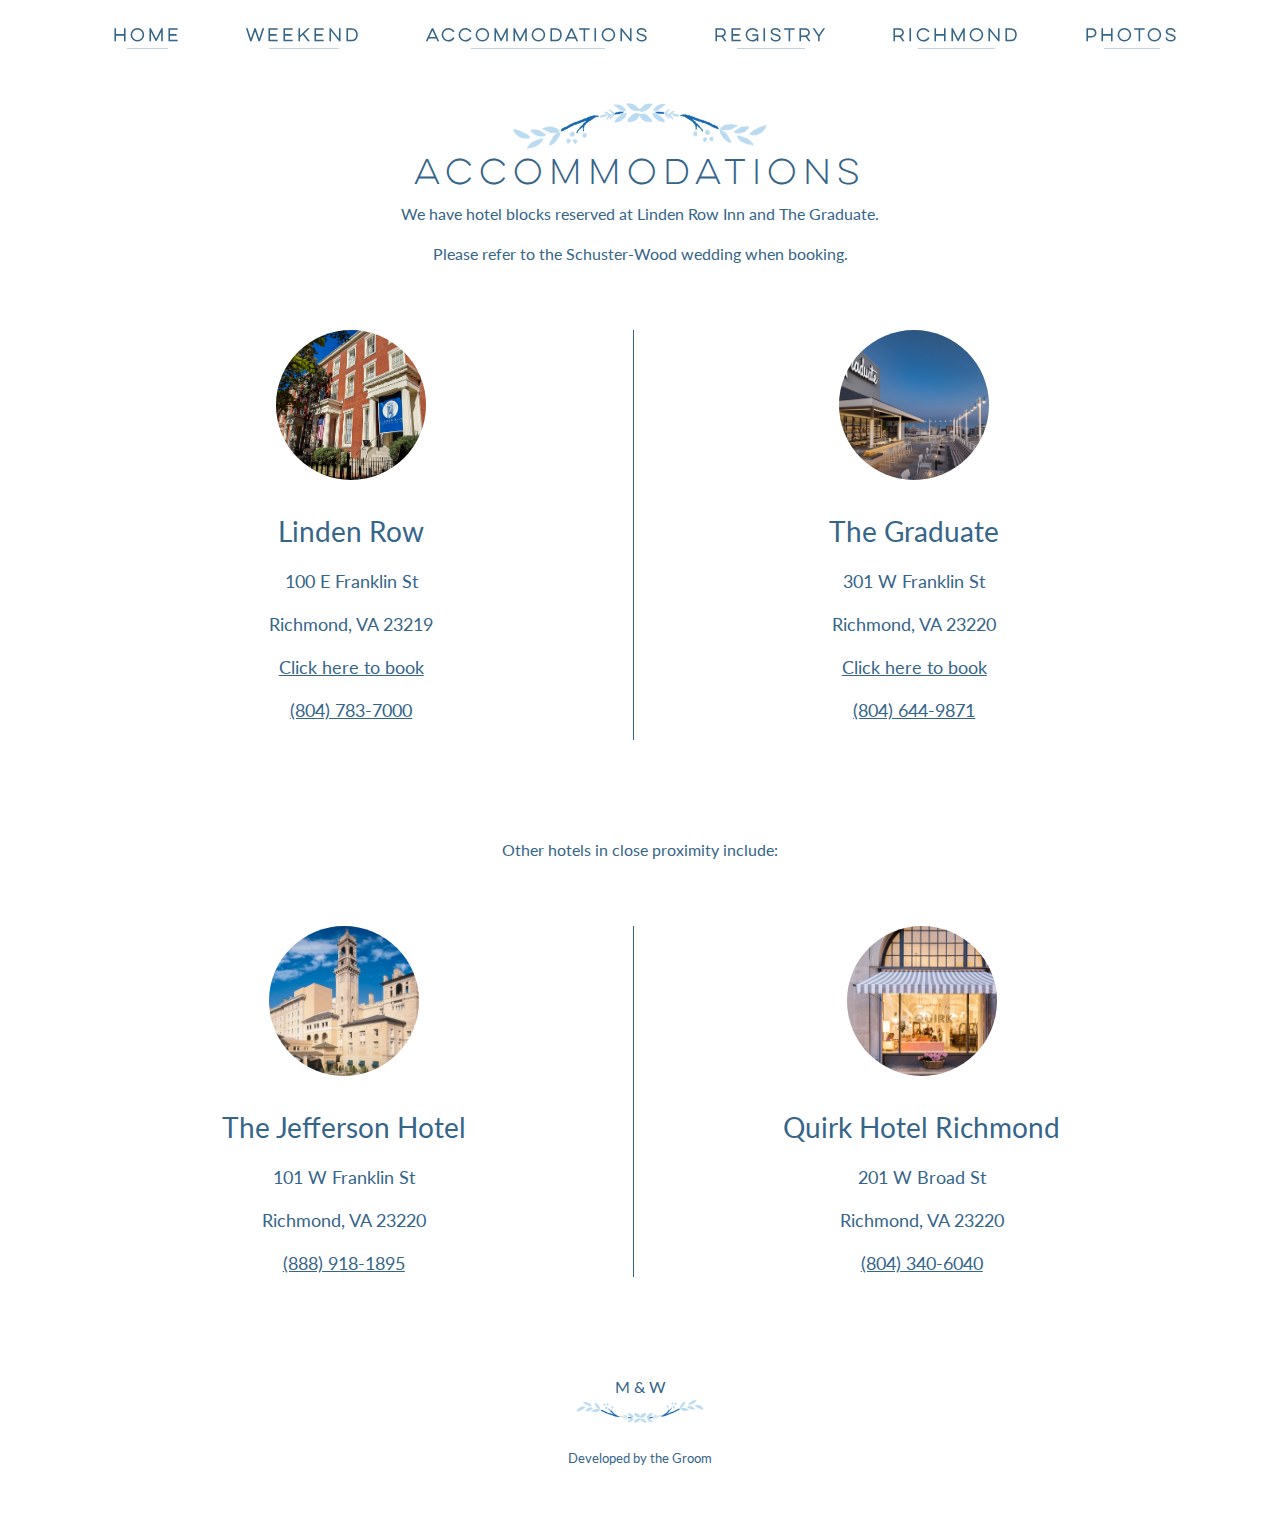
==== accommodations.html @ e3ecc746 "first commit" ====
<!DOCTYPE html>
<html lang="en">

<head>

  <meta charset="utf-8">
  <meta name="viewport" content="width=device-width, initial-scale=1.0, shrink-to-fit=no">
  <meta name="description" content="The wedding website of Maddie Schuster and Ward Wood.  Maddie and Ward Wood wedding.">
  <meta name="author" content="Seven Mile Consulting LLC">

  <title>Maddie Schuster and Ward Wood Wedding Website</title>

  <!-- Bootstrap core CSS -->
  <link href="vendor/bootstrap/css/bootstrap.min.css" rel="stylesheet">

  <!-- Custom fonts for this template -->
  <link href="https://fonts.googleapis.com/css?family=Catamaran:100,200,300,400,500,600,700,800,900" rel="stylesheet">
  <link href="https://fonts.googleapis.com/css?family=Lato:100,100i,300,300i,400,400i,700,700i,900,900i" rel="stylesheet">

  <!-- Custom styles for this template -->
  <link type="text/css" href="css/one-page-wonder.min.css" rel="stylesheet">

  <!-- Favicon for browser tab-->
  <link rel="icon" 
      type="image/png" 
      href="img/chessyFavicon.png">

</head>

<body>

  <!-- Navigation -->
  <nav class="navbar navbar-expand-lg navbar-dark navbar-custom fixed-top">
    <div class="container">
      <button class="navbar-toggler" type="button" data-toggle="collapse" data-target="#navbarResponsive" aria-controls="navbarResponsive" aria-expanded="false" aria-label="Toggle navigation">
        <!--<span class="navbar-toggler-icon"></span>-->
          <div class='mobileMenu'></div>
          <div class='mobileMenu'></div>
          <div class='mobileMenu'></div>
      </button>
      <div class="collapse navbar-collapse" id="navbarResponsive">
        <ul class="navbar-nav customNav">
          <li class="nav-item">
              <a class="nav-link" href="index.html">Home</a>
          </li>
          <li class="nav-item">
            <a class="nav-link" href="weekend.html">Weekend</a>
          </li>
          <li class="nav-item">
            <a class="nav-link" href="accommodations.html">Accommodations</a>
          </li>
          <li class="nav-item">
            <a class="nav-link" href="registry.html">Registry</a>
          </li>
          <li class="nav-item">
            <a class="nav-link" href="richmond.html">Richmond</a>
          </li>
          <li class="nav-item">
              <a class="nav-link" href="photos.html">Photos</a>
            </li>
        </ul>
      </div>
    </div>
  </nav>

  <section class="Accommodations sectionClass" id='accommodations'>
      <div class="container">
        <div class="align-items-center">
  
            <div class="p-5">
              <img class='stemsBottom' src='img/flowerStemsHrz.png'></img>
              <h2 class="weekendHeader">Accommodations</h2>
              <p class='text-center'>We have hotel blocks reserved at Linden Row Inn and The Graduate.</p>
              <p class='text-center'>Please refer to the Schuster-Wood wedding when booking.</p>
            </div>
            <div class="col">
            <div class="row schedRows">
                <div class="col-sm-6 weekendCols">
                    <div class="schedPhotoWrapper">
                        <a href="https://secure.webrez.com/hotel/692/?package_id=220001&amp;date_from=20210910&amp;date_to=20210912&amp;ccess_code=SWWB" class="block-link" target="_blank" rel="noopener noreferrer">
                          <div class="schedPhoto" style="background-image: url('img/linden.jpg')">
                          </div>
                        </a>
                  </div>
                  <p class='rowHeaders'>Linden Row</p>
                  <p class='rowText'>100 E Franklin St</p>
                  <p class='rowText'>Richmond, VA 23219</p>
                  <p><u><a class='rowText' target="_blank" href="https://secure.webrez.com/hotel/692/?package_id=220001&amp;date_from=20210910&amp;date_to=20210912&amp;ccess_code=SWWB">Click here to book</a></u></p>
                  <p><u><a class='rowText' href="tel:804-783-7000">(804) 783-7000</a></u></p>
                </div>
  
                <div class="rightCol col-sm-6 weekendCols">
                    <div class="schedPhotoWrapper">
                        <a href="https://be.synxis.com/?chain=21643&amp;hotel=76631&amp;group=091021SWW&amp;arrive=09/10/2021&amp;depart=09/12/2021&amp;configcode=sales" class="block-link" target="_blank" rel="noopener noreferrer">
                          <div class="schedPhoto" style="background-image: url('img/graduate.jpg')">
                          </div>
                        </a>
                  </div>
                  <p class='rowHeaders'>The Graduate</p>
                  <p class='rowText'>301 W Franklin St</p>
                  <p class='rowText'>Richmond, VA 23220</p>
                  <p><u><a class='rowText' target="_blank" href="https://be.synxis.com/?chain=21643&amp;hotel=76631&amp;group=091021SWW&amp;arrive=09/10/2021&amp;depart=09/12/2021&amp;configcode=sales">Click here to book</a></u></p>
                  <p><u><a class='rowText' href="tel:804-644-9871">(804) 644-9871</a></u></p>
                  </div>
                  <hr>
              </div>
            </div>

              <div class="p-5">
                  <p class='text-center'>Other hotels in close proximity include:</p>
              </div>

              <div class="row schedRows">
                  <div class="col-sm-6 weekendCols">
                      <div class="schedPhotoWrapper">
                          <a href="https://www.jeffersonhotel.com/" class="block-link" target="_blank" rel="noopener noreferrer">
                            <div class="schedPhoto" style="background-image: url('img/jefferson.jpg')">
                            </div>
                          </a>
                    </div>
                    <p class='rowHeaders'>The Jefferson Hotel</p>
                    <p class='rowText'>101 W Franklin St</p>
                    <p class='rowText'>Richmond, VA 23220</p>
                    <u><a class='rowText' href="tel:888-918-1895">(888) 918-1895</a></u>
                  </div>
    
                  <div class="rightCol col-sm-6 weekendCols">
                      <div class="schedPhotoWrapper">
                            <a href="https://www.destinationhotels.com/quirk-hotel" class="block-link" target="_blank" rel="noopener noreferrer">
                              <div class="schedPhoto" style="background-image: url('img/quirk.jpg')">
                              </div>
                            </a>
                      </div>
                      <p class='rowHeaders'>Quirk Hotel Richmond</p>
                      <p class='rowText'>201 W Broad St</p>
                      <p class='rowText'>Richmond, VA 23220</p>
                      <u><a class='rowText' href="tel:804-340-6040">(804) 340-6040</a></u>
                    </div>
                    <hr>
                </div>
        </div>
      </div>
  </section>

  <!-- Footer -->
  <footer class="py-5 bg-footer">
    <div class="container">
      <p class="text-center footerP">M &amp; W</p>
      <img class='stemsFooter' src='img/flowerStemsHrz.png'></img>
      <br>
      <p class="m-0 text-center small footerP">Developed by the Groom</p>
    </div>
    <!-- /.container -->
  </footer>

  <!-- Bootstrap core JavaScript -->
  <script src="vendor/jquery/jquery.min.js"></script>
  <script src="vendor/bootstrap/js/bootstrap.bundle.min.js"></script>
  <script src="index.js"></script>

</body>

</html>
---- css/one-page-wonder.min.css ----
@media only screen and (max-width: 575px) {.ourStory{ padding-top:40px !important;}      .rowHeaders{font-size:22px;font-weight:450;}      .weekendHeader     {font-size:1.5rem;font-weight:bold;}      .sectionClass     {padding-top:100px;}      .ourStoryParagraph     {padding-left:40px;padding-right:40px;}      .ourStoryHeader     {padding-left:40px;padding-right:40px;}      .text-center     {padding-left:10px;padding-right:10px;}      .p-5     {padding:0 !important;}      .weekendCols     {padding-left:20px;padding-top:25px;padding-bottom:25px;}      .photoCols     {padding-top:0px !important;padding-bottom:0px !important;}      .schedRows hr{width: 60%;border-bottom:1px solid rgb(190,211,228);}      .schedContainers   {margin-top:0px;}    .customNav{padding-left:11px !important;}    .photosPhotoWrapper   {padding-top:50px;width: 95vw;height: 100%;overflow: hidden;}    .photosPhoto   {background-size: cover;background-repeat: no-repeat;width: 90vw;height: 100vw;margin: 0 auto;}    .photoText{display:none;}    .photoTextMobile{padding-top:10px;font-size:20px;}    .schedRows   {margin-bottom:0px;}    }        @media only screen and (min-width: 576px) {.ourStory{ padding-top:0px !important;}      .rowHeaders   {font-size:25px;}      .sectionClass     {padding-top:50px;}    .schedRows   {margin-bottom:50px;}      .customNav{padding-left:11px !important;}      .col-sm-6     {max-width:100%;}    .photoText{display:none;}      .photoTextMobile{padding-top:10px;font-size:20px;}    .photosPhotoWrapper   {width: 500px;height: 575px;overflow: hidden;}    .photosPhoto   {background-size: cover;background-repeat: no-repeat;width: 500px;height: 500px;margin: 0 auto;}      .rightCol   {border-left:1px solid rgb(54,101,138);padding-top:0px;}    #carouselExampleIndicators   {width: 500px;margin:0 auto;}    }        @media only screen and (min-width: 768px) {.photosPhotoWrapper { width: 500px;height: 575px;overflow: hidden;}    .photosPhoto   {background-size: cover;background-repeat: no-repeat;width: 500px;height: 500px;margin: 0 auto;}    }         @media only screen and (min-width: 992px) {.rowHeaders { font-size:28px;}            .col-sm-6     {max-width:50%;}   .customNav  {margin:0 auto;padding-left:11px !important;}    .photosPhotoWrapper   {width: 500px;height: 500px;overflow: hidden;}    .photosPhoto   {background-size: cover;background-repeat: no-repeat;width: 500px;height: 500px;margin: 0 auto;}      #heroTop     {width:600px;}      #heroBottom     {width:500px;margin-top:-40px;}      header.masthead{padding-top:100px;padding-bottom: 5rem;}      header.masthead .masthead-content .masthead-heading{font-size: 4rem;}      header.masthead .masthead-content .masthead-subheading{font-size: 2rem;}      .nav-link     {padding-left:2rem !important;padding-right:2rem !important;}      .nav-link:after     {content: "";display: block;margin: 0 auto;width: 60%;margin-bottom: 20px;border-bottom:1px solid rgb(190,211,228);}      .photoText{display:block;}    .schedContainers   {margin-top:10%;}    .navbar-custom{padding-top: 1rem;padding-bottom: 1rem;background-color: rgba(255,255,255, 0.7);}        .navbar-custom .navbar-brand{text-transform: uppercase;font-size: 1rem;letter-spacing: 0.1rem;font-weight: 600;color:rgb(54,101,138);}        .navbar-custom .navbar-nav .nav-item .nav-link{text-transform: uppercase;font-size: 1rem;font-weight: 600;color:rgb(54,101,138);font-family:'LuloCleanOne';}    }         @media only screen and (min-width: 1200px) {}            @font-face {font-family: LuloCleanOne;src: url(../fonts/LuloCleanOne.otf) format("opentype");;}    html,body{overflow-x: hidden;font-family: 'Lato';}        h1,    h2,    h3,    h4,    h5,    h6{font-family: 'LuloCleanOne';}        .btn-xl{text-transform: uppercase;padding: 1.5rem 3rem;font-size: 0.9rem;font-weight: 700;letter-spacing: 0.1rem;}        .bg-footer > div > p{color:rgb(46,46,46);}        .rounded-pill{border-radius: 5rem;}        .navbar-custom{padding-top: 1rem;padding-bottom: 1rem;background-color: rgba(255,255,255, 0.7);}        .navbar-custom .navbar-brand{text-transform: uppercase;font-size: 1rem;letter-spacing: 0.1rem;font-weight: 600;color:rgb(54,101,138);}        .navbar-custom .navbar-nav .nav-item .nav-link{text-transform: uppercase;font-size: 1rem;font-weight: 600;color:rgb(54,101,138);font-family:'LuloCleanOne';}        header.masthead{position: relative;overflow: hidden;padding-top:72px;padding-bottom: 3rem;background-color:white;}        #heroTop   {width:60vw;}        #heroBottom   {width:50vw;margin-top:-5px;}        header.masthead .masthead-content{z-index: 1;position: relative;}        header.masthead .masthead-content .masthead-heading{font-size: 3rem;color:rgba(54,101,138, 0.7);}        header.masthead .masthead-content .masthead-subheading{font-size: 1.5rem;color:rgba(190, 211, 228, 0.7);}    .bg-primary{background-color: #ee0979 !important;}        .btn-primary{background-color: #ee0979;border-color: #ee0979;}        .btn-primary:active, .btn-primary:focus, .btn-primary:hover{background-color: #bd0760 !important;border-color: #bd0760 !important;}        .btn-primary:focus{box-shadow: 0 0 0 0.2rem rgba(238, 9, 121, 0.5);}        .btn-secondary{background-color: #ff6a00;border-color: #ff6a00;}        .btn-secondary:active, .btn-secondary:focus, .btn-secondary:hover{background-color: #cc5500 !important;border-color: #cc5500 !important;}        .btn-secondary:focus{box-shadow: 0 0 0 0.2rem rgba(255, 106, 0, 0.5);}        .ourStory   {background-color:rgb(54,101,138);color:white;}        .weekend   {background-color:white;color:rgb(54,101,138);}        .Accommodations   {color:rgb(54,101,138);}        .registry   {color:rgb(54,101,138);}        .photos   {color:rgb(54,101,138);}    .map   {color:rgb(54,101,138);}        .iframeClass   {pointer-events:none;}        .iframeClass   {width:100%;}        .weekendHeader   {text-align:center;}      .heroText   {color:rgb(54,101,138);font-family:'LuloCleanOne';position:relative;}        .sectionHeaders   {color:white;font-family:'LuloCleanOne';}    .mobileMenu   {width: 35px;height: 5px;background-color: rgb(54,101,138);margin: 6px 0;}    .navbar-toggler   {outline-color:transparent !important;}    .collapsed   {outline-color:transparent !important;}    #carouselExampleIndicators   {margin:0 auto;}    .stemsBottom   {display:block;margin:0 auto;width:20vw;padding-bottom:5px;}    .rowText   {font-size:18px;color:rgb(54,101,138);}    .weekendCols   {text-align: center;margin:0 auto;}    .richmondCols   {text-align: center;padding-right:50px;padding-left:50px;}    .richmondContainers:after   {content: "";display: block;margin: 0 auto;width: 60%;margin-bottom: 20px;border-bottom:1px solid rgb(190,211,228);}    .stemsFooter   {transform:rotate(180deg);width:10vw;display:block;margin:0 auto;}    .footerP   {color:rgb(54,101,138) !important;margin-bottom:0 !important;}    .buttonCal   {width:50%;background: 0 0;border: 1px solid rgb(54,101,138);color:rgb(54,101,138);margin:5px;}    .buttonReg   {width:50%;background: 0 0;border: 1px solid rgb(54,101,138);background-color:rgb(54,101,138);color:white;margin:5px;}    .buttonReg:hover   {color:white;text-decoration:none;}    .row   {margin-right:0px;}    .schedPhotoWrapper   {width: 150px;height: 150px;border-radius: 50%;overflow: hidden;margin: 0 auto 30px auto;}        .schedPhoto   {background-size: cover;background-position: center;background-repeat: no-repeat;width: 150px;height: 150px;margin: auto;}    .regPhotoWrapper   {width: 200px;height: 200px;overflow: hidden;margin: 0 auto 30px auto;}    .regPhoto   {background-size: cover;background-position: center;background-repeat: no-repeat;width: 200px;height: 200px;margin: auto;}    .photosCenter   {background-position: center;}    .photosBottom   {background-position: center bottom;}    .photosTop   {background-position: center top;}        .photoText   {padding-top:40%;}    .amp{font-family:Baskerville,"Goudy Old Style","Palatino","Book Antiqua",serif;font-size:90%;font-style:italic;}   .container{padding-left:0px;padding-right:0px;}   .col-lg-6{padding-left:0px;padding-right:0px;}   .richmondText  {font-size:14px;font-style:italic;}
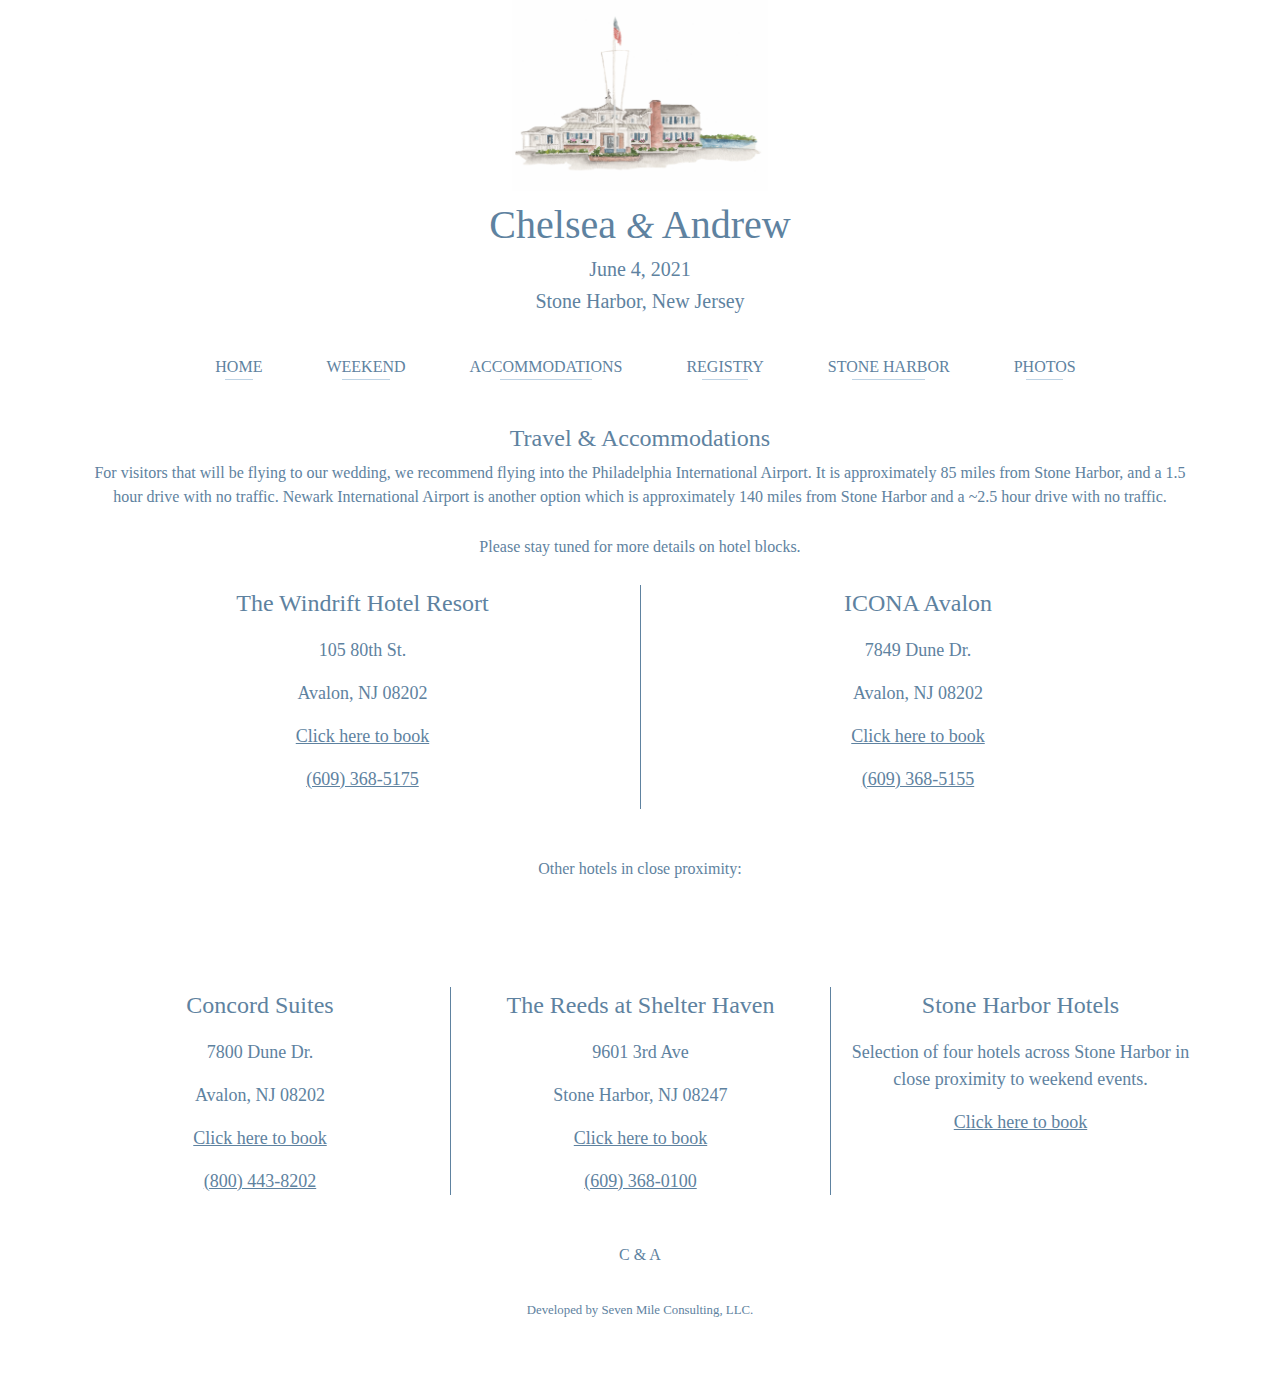
==== commit d4bf34c3: "8-29 changes" ====
--- a/accommodations.html
+++ b/accommodations.html
@@ -5,10 +5,10 @@
 
   <meta charset="utf-8">
   <meta name="viewport" content="width=device-width, initial-scale=1.0, shrink-to-fit=no">
-  <meta name="description" content="The wedding website of Maddie Schuster and Ward Wood.  Maddie and Ward Wood wedding.">
+  <meta name="description" content="The wedding website of Chelsea Schuster and Andrew Hickman.  Chelsea and Andrew Hickman wedding.">
   <meta name="author" content="Seven Mile Consulting LLC">
 
-  <title>Maddie Schuster and Ward Wood Wedding Website</title>
+  <title>Chelsea Schuster and Andrew Hickman Wedding Website</title>
 
   <!-- Bootstrap core CSS -->
   <link href="vendor/bootstrap/css/bootstrap.min.css" rel="stylesheet">
@@ -23,120 +23,116 @@
   <!-- Favicon for browser tab-->
   <link rel="icon" 
       type="image/png" 
-      href="img/chessyFavicon.png">
+      href="img/bearFavIcon.png">
 
 </head>
 
 <body>
 
-  <!-- Navigation -->
-  <nav class="navbar navbar-expand-lg navbar-dark navbar-custom fixed-top">
-    <div class="container">
-      <button class="navbar-toggler" type="button" data-toggle="collapse" data-target="#navbarResponsive" aria-controls="navbarResponsive" aria-expanded="false" aria-label="Toggle navigation">
+  <header class="text-center text-white">
+
+    <div class="text-center">
+      <img class="clubhouseimg" src="img/shyc.png"/>
+       </div>
+       
+    <div class="masthead-content" id="Chelseaward">
+    <h class="container">
+    <h1 class="heroText">Chelsea <span class="amp">&amp;</span> Andrew</h1>
+    
+    <h5 class="heroText">June 4, 2021</h5>
+    
+    <h5 class="heroText">Stone Harbor, New Jersey</h5>
+    </header>
+    
+    <nav class="navbar navbar-expand-lg navbar-dark navbar-custom custom-fixed-top">
+      <div class="container">
+        <button class="navbar-toggler" type="button" data-toggle="collapse" data-target="#navbarResponsive" aria-controls="navbarResponsive" aria-expanded="false" aria-label="Toggle navigation">
         <!--<span class="navbar-toggler-icon"></span>-->
-          <div class='mobileMenu'></div>
-          <div class='mobileMenu'></div>
-          <div class='mobileMenu'></div>
-      </button>
-      <div class="collapse navbar-collapse" id="navbarResponsive">
+          <div class="mobileMenu"></div>
+          <div class="mobileMenu"></div>
+          <div class="mobileMenu"></div>
+        </button>
+        <div class="collapse navbar-collapse" id="navbarResponsive">
         <ul class="navbar-nav customNav">
           <li class="nav-item">
-              <a class="nav-link" href="index.html">Home</a>
+            <a class="nav-link" href="index.html">Home</a>
           </li>
           <li class="nav-item">
-            <a class="nav-link" href="weekend.html">Weekend</a>
+          <a class="nav-link" href="weekend.html">Weekend</a>
           </li>
           <li class="nav-item">
-            <a class="nav-link" href="accommodations.html">Accommodations</a>
+          <a class="nav-link" href="accommodations.html">Accommodations</a>
           </li>
           <li class="nav-item">
-            <a class="nav-link" href="registry.html">Registry</a>
+          <a class="nav-link" href="registry.html">Registry</a>
           </li>
           <li class="nav-item">
-            <a class="nav-link" href="richmond.html">Richmond</a>
+            <a class="nav-link" href="whattodo.html">Stone&nbsp;Harbor</a>
           </li>
           <li class="nav-item">
-              <a class="nav-link" href="photos.html">Photos</a>
-            </li>
+            <a class="nav-link" href="photos.html">Photos</a>
+          </li>
         </ul>
+        </div>
       </div>
-    </div>
-  </nav>
+      </nav>
 
   <section class="Accommodations sectionClass" id='accommodations'>
       <div class="container">
         <div class="align-items-center">
-  
-            <div class="p-5">
-              <img class='stemsBottom' src='img/flowerStemsHrz.png'></img>
-              <h2 class="weekendHeader">Accommodations</h2>
-              <p class='text-center'>We have hotel blocks reserved at Linden Row Inn and The Graduate.</p>
-              <p class='text-center'>Please refer to the Schuster-Wood wedding when booking.</p>
+            <div>
+              <h4 class="weekendHeader">Travel &amp; Accommodations</h4>
+              <p class='text-center'>For visitors that will be flying to our wedding, we recommend flying into the Philadelphia International Airport. It is approximately 85 miles from Stone Harbor, and a 1.5 hour drive with no traffic. Newark International Airport is another option which is approximately 140 miles from Stone Harbor and a ~2.5 hour drive with no traffic.</p>
+              <p class='text-center'>Please stay tuned for more details on hotel blocks.</p>
             </div>
             <div class="col">
             <div class="row schedRows">
                 <div class="col-sm-6 weekendCols">
-                    <div class="schedPhotoWrapper">
-                        <a href="https://secure.webrez.com/hotel/692/?package_id=220001&amp;date_from=20210910&amp;date_to=20210912&amp;ccess_code=SWWB" class="block-link" target="_blank" rel="noopener noreferrer">
-                          <div class="schedPhoto" style="background-image: url('img/linden.jpg')">
-                          </div>
-                        </a>
-                  </div>
-                  <p class='rowHeaders'>Linden Row</p>
-                  <p class='rowText'>100 E Franklin St</p>
-                  <p class='rowText'>Richmond, VA 23219</p>
-                  <p><u><a class='rowText' target="_blank" href="https://secure.webrez.com/hotel/692/?package_id=220001&amp;date_from=20210910&amp;date_to=20210912&amp;ccess_code=SWWB">Click here to book</a></u></p>
-                  <p><u><a class='rowText' href="tel:804-783-7000">(804) 783-7000</a></u></p>
+                  <p class='rowHeaders'>The Windrift Hotel Resort</p>
+                  <p class='rowText'>105 80th St.</p>
+                  <p class='rowText'>Avalon, NJ 08202</p>
+                  <p><u><a class='rowText' target="_blank" href="https://www.windrifthotel.com/">Click here to book</a></u></p>
+                  <p><u><a class='rowText' href="tel:609-368-5175">(609) 368-5175</a></u></p>
                 </div>
   
                 <div class="rightCol col-sm-6 weekendCols">
-                    <div class="schedPhotoWrapper">
-                        <a href="https://be.synxis.com/?chain=21643&amp;hotel=76631&amp;group=091021SWW&amp;arrive=09/10/2021&amp;depart=09/12/2021&amp;configcode=sales" class="block-link" target="_blank" rel="noopener noreferrer">
-                          <div class="schedPhoto" style="background-image: url('img/graduate.jpg')">
-                          </div>
-                        </a>
-                  </div>
-                  <p class='rowHeaders'>The Graduate</p>
-                  <p class='rowText'>301 W Franklin St</p>
-                  <p class='rowText'>Richmond, VA 23220</p>
-                  <p><u><a class='rowText' target="_blank" href="https://be.synxis.com/?chain=21643&amp;hotel=76631&amp;group=091021SWW&amp;arrive=09/10/2021&amp;depart=09/12/2021&amp;configcode=sales">Click here to book</a></u></p>
-                  <p><u><a class='rowText' href="tel:804-644-9871">(804) 644-9871</a></u></p>
+                  <p class='rowHeaders'>ICONA Avalon</p>
+                  <p class='rowText'>7849 Dune Dr.</p>
+                  <p class='rowText'>Avalon, NJ 08202</p>
+                  <p><u><a class='rowText' target="_blank" href="https://www.icona.com/avalon/?__trackcampaign=1cf65dhp&amp;gclid=Cj0KCQjw3f6HBhDHARIsAD_i3D9mJMyqt8w2mMwE5nilqCYhJIzhWzuRvvbgzf5vf1xuhXbJJWKxfqEaAoXrEALw_wcB&amp;gclsrc=aw.ds">Click here to book</a></u></p>
+                  <p><u><a class='rowText' href="tel:609-368-5155">(609) 368-5155</a></u></p>
                   </div>
                   <hr>
               </div>
             </div>
 
-              <div class="p-5">
-                  <p class='text-center'>Other hotels in close proximity include:</p>
-              </div>
+
+            <div class="p-5">
+              <p class='text-center'>Other hotels in close proximity:</p>
+            </div>
 
               <div class="row schedRows">
-                  <div class="col-sm-6 weekendCols">
-                      <div class="schedPhotoWrapper">
-                          <a href="https://www.jeffersonhotel.com/" class="block-link" target="_blank" rel="noopener noreferrer">
-                            <div class="schedPhoto" style="background-image: url('img/jefferson.jpg')">
-                            </div>
-                          </a>
-                    </div>
-                    <p class='rowHeaders'>The Jefferson Hotel</p>
-                    <p class='rowText'>101 W Franklin St</p>
-                    <p class='rowText'>Richmond, VA 23220</p>
-                    <u><a class='rowText' href="tel:888-918-1895">(888) 918-1895</a></u>
+                  <div class="col-sm-4 weekendCols">
+                    <p class='rowHeaders'>Concord Suites</p>
+                    <p class='rowText'>7800 Dune Dr.</p>
+                    <p class='rowText'>Avalon, NJ 08202</p>
+                    <p><u><a class='rowText' target="_blank" href="https://concordsuites.com/">Click here to book</a></u></p>
+                    <u><a class='rowText' href="tel:800-443-8202">(800) 443-8202</a></u>
                   </div>
     
-                  <div class="rightCol col-sm-6 weekendCols">
-                      <div class="schedPhotoWrapper">
-                            <a href="https://www.destinationhotels.com/quirk-hotel" class="block-link" target="_blank" rel="noopener noreferrer">
-                              <div class="schedPhoto" style="background-image: url('img/quirk.jpg')">
-                              </div>
-                            </a>
-                      </div>
-                      <p class='rowHeaders'>Quirk Hotel Richmond</p>
-                      <p class='rowText'>201 W Broad St</p>
-                      <p class='rowText'>Richmond, VA 23220</p>
-                      <u><a class='rowText' href="tel:804-340-6040">(804) 340-6040</a></u>
+                  <div class="rightCol col-sm-4 weekendCols">
+                      <p class='rowHeaders'>The Reeds at Shelter Haven</p>
+                      <p class='rowText'>9601 3rd Ave</p>
+                      <p class='rowText'>Stone Harbor, NJ 08247</p>
+                      <p><u><a class='rowText' target="_blank" href="https://www.reedsatshelterhaven.com/">Click here to book</a></u></p>
+                      <u><a class='rowText' href="tel:609-368-0100">(609) 368-0100</a></u>
                     </div>
-                    <hr>
+
+                    <div class="rightCol col-sm-4 weekendCols">
+                      <p class='rowHeaders'>Stone Harbor Hotels</p>
+                      <p class='rowText'>Selection of four hotels across Stone Harbor in close proximity to weekend events.</p>
+                      <p><u><a class='rowText' target="_blank" href="https://stoneharbormotels.com/dunes.htm">Click here to book</a></u></p>
+                    </div>
                 </div>
         </div>
       </div>
@@ -145,10 +141,9 @@
   <!-- Footer -->
   <footer class="py-5 bg-footer">
     <div class="container">
-      <p class="text-center footerP">M &amp; W</p>
-      <img class='stemsFooter' src='img/flowerStemsHrz.png'></img>
+      <p class="text-center footerP">C &amp; A</p>
       <br>
-      <p class="m-0 text-center small footerP">Developed by the Groom</p>
+      <p class="m-0 text-center small footerP">Developed by Seven Mile Consulting, LLC.</p>
     </div>
     <!-- /.container -->
   </footer>
--- a/css/one-page-wonder.min.css
+++ b/css/one-page-wonder.min.css
@@ -1 +1 @@
-         @media only screen and (max-width: 575px) {.ourStory{ padding-top:40px !important;}      .rowHeaders{font-size:22px;font-weight:450;}      .weekendHeader     {font-size:1.5rem;font-weight:bold;}      .sectionClass     {padding-top:100px;}      .ourStoryParagraph     {padding-left:40px;padding-right:40px;}      .ourStoryHeader     {padding-left:40px;padding-right:40px;}      .text-center     {padding-left:10px;padding-right:10px;}      .p-5     {padding:0 !important;}      .weekendCols     {padding-left:20px;padding-top:25px;padding-bottom:25px;}      .photoCols     {padding-top:0px !important;padding-bottom:0px !important;}      .schedRows hr{width: 60%;border-bottom:1px solid rgb(190,211,228);}      .schedContainers   {margin-top:0px;}    .customNav{padding-left:11px !important;}    .photosPhotoWrapper   {padding-top:50px;width: 95vw;height: 100%;overflow: hidden;}    .photosPhoto   {background-size: cover;background-repeat: no-repeat;width: 90vw;height: 100vw;margin: 0 auto;}    .photoText{display:none;}    .photoTextMobile{padding-top:10px;font-size:20px;}    .schedRows   {margin-bottom:0px;}    }        @media only screen and (min-width: 576px) {.ourStory{ padding-top:0px !important;}      .rowHeaders   {font-size:25px;}      .sectionClass     {padding-top:50px;}    .schedRows   {margin-bottom:50px;}      .customNav{padding-left:11px !important;}      .col-sm-6     {max-width:100%;}    .photoText{display:none;}      .photoTextMobile{padding-top:10px;font-size:20px;}    .photosPhotoWrapper   {width: 500px;height: 575px;overflow: hidden;}    .photosPhoto   {background-size: cover;background-repeat: no-repeat;width: 500px;height: 500px;margin: 0 auto;}      .rightCol   {border-left:1px solid rgb(54,101,138);padding-top:0px;}    #carouselExampleIndicators   {width: 500px;margin:0 auto;}    }        @media only screen and (min-width: 768px) {.photosPhotoWrapper { width: 500px;height: 575px;overflow: hidden;}    .photosPhoto   {background-size: cover;background-repeat: no-repeat;width: 500px;height: 500px;margin: 0 auto;}    }         @media only screen and (min-width: 992px) {.rowHeaders { font-size:28px;}            .col-sm-6     {max-width:50%;}   .customNav  {margin:0 auto;padding-left:11px !important;}    .photosPhotoWrapper   {width: 500px;height: 500px;overflow: hidden;}    .photosPhoto   {background-size: cover;background-repeat: no-repeat;width: 500px;height: 500px;margin: 0 auto;}      #heroTop     {width:600px;}      #heroBottom     {width:500px;margin-top:-40px;}      header.masthead{padding-top:100px;padding-bottom: 5rem;}      header.masthead .masthead-content .masthead-heading{font-size: 4rem;}      header.masthead .masthead-content .masthead-subheading{font-size: 2rem;}      .nav-link     {padding-left:2rem !important;padding-right:2rem !important;}      .nav-link:after     {content: "";display: block;margin: 0 auto;width: 60%;margin-bottom: 20px;border-bottom:1px solid rgb(190,211,228);}      .photoText{display:block;}    .schedContainers   {margin-top:10%;}    .navbar-custom{padding-top: 1rem;padding-bottom: 1rem;background-color: rgba(255,255,255, 0.7);}        .navbar-custom .navbar-brand{text-transform: uppercase;font-size: 1rem;letter-spacing: 0.1rem;font-weight: 600;color:rgb(54,101,138);}        .navbar-custom .navbar-nav .nav-item .nav-link{text-transform: uppercase;font-size: 1rem;font-weight: 600;color:rgb(54,101,138);font-family:'LuloCleanOne';}    }         @media only screen and (min-width: 1200px) {}            @font-face {font-family: LuloCleanOne;src: url(../fonts/LuloCleanOne.otf) format("opentype");;}    html,body{overflow-x: hidden;font-family: 'Lato';}        h1,    h2,    h3,    h4,    h5,    h6{font-family: 'LuloCleanOne';}        .btn-xl{text-transform: uppercase;padding: 1.5rem 3rem;font-size: 0.9rem;font-weight: 700;letter-spacing: 0.1rem;}        .bg-footer > div > p{color:rgb(46,46,46);}        .rounded-pill{border-radius: 5rem;}        .navbar-custom{padding-top: 1rem;padding-bottom: 1rem;background-color: rgba(255,255,255, 0.7);}        .navbar-custom .navbar-brand{text-transform: uppercase;font-size: 1rem;letter-spacing: 0.1rem;font-weight: 600;color:rgb(54,101,138);}        .navbar-custom .navbar-nav .nav-item .nav-link{text-transform: uppercase;font-size: 1rem;font-weight: 600;color:rgb(54,101,138);font-family:'LuloCleanOne';}        header.masthead{position: relative;overflow: hidden;padding-top:72px;padding-bottom: 3rem;background-color:white;}        #heroTop   {width:60vw;}        #heroBottom   {width:50vw;margin-top:-5px;}        header.masthead .masthead-content{z-index: 1;position: relative;}        header.masthead .masthead-content .masthead-heading{font-size: 3rem;color:rgba(54,101,138, 0.7);}        header.masthead .masthead-content .masthead-subheading{font-size: 1.5rem;color:rgba(190, 211, 228, 0.7);}    .bg-primary{background-color: #ee0979 !important;}        .btn-primary{background-color: #ee0979;border-color: #ee0979;}        .btn-primary:active, .btn-primary:focus, .btn-primary:hover{background-color: #bd0760 !important;border-color: #bd0760 !important;}        .btn-primary:focus{box-shadow: 0 0 0 0.2rem rgba(238, 9, 121, 0.5);}        .btn-secondary{background-color: #ff6a00;border-color: #ff6a00;}        .btn-secondary:active, .btn-secondary:focus, .btn-secondary:hover{background-color: #cc5500 !important;border-color: #cc5500 !important;}        .btn-secondary:focus{box-shadow: 0 0 0 0.2rem rgba(255, 106, 0, 0.5);}        .ourStory   {background-color:rgb(54,101,138);color:white;}        .weekend   {background-color:white;color:rgb(54,101,138);}        .Accommodations   {color:rgb(54,101,138);}        .registry   {color:rgb(54,101,138);}        .photos   {color:rgb(54,101,138);}    .map   {color:rgb(54,101,138);}        .iframeClass   {pointer-events:none;}        .iframeClass   {width:100%;}        .weekendHeader   {text-align:center;}      .heroText   {color:rgb(54,101,138);font-family:'LuloCleanOne';position:relative;}        .sectionHeaders   {color:white;font-family:'LuloCleanOne';}    .mobileMenu   {width: 35px;height: 5px;background-color: rgb(54,101,138);margin: 6px 0;}    .navbar-toggler   {outline-color:transparent !important;}    .collapsed   {outline-color:transparent !important;}    #carouselExampleIndicators   {margin:0 auto;}    .stemsBottom   {display:block;margin:0 auto;width:20vw;padding-bottom:5px;}    .rowText   {font-size:18px;color:rgb(54,101,138);}    .weekendCols   {text-align: center;margin:0 auto;}    .richmondCols   {text-align: center;padding-right:50px;padding-left:50px;}    .richmondContainers:after   {content: "";display: block;margin: 0 auto;width: 60%;margin-bottom: 20px;border-bottom:1px solid rgb(190,211,228);}    .stemsFooter   {transform:rotate(180deg);width:10vw;display:block;margin:0 auto;}    .footerP   {color:rgb(54,101,138) !important;margin-bottom:0 !important;}    .buttonCal   {width:50%;background: 0 0;border: 1px solid rgb(54,101,138);color:rgb(54,101,138);margin:5px;}    .buttonReg   {width:50%;background: 0 0;border: 1px solid rgb(54,101,138);background-color:rgb(54,101,138);color:white;margin:5px;}    .buttonReg:hover   {color:white;text-decoration:none;}    .row   {margin-right:0px;}    .schedPhotoWrapper   {width: 150px;height: 150px;border-radius: 50%;overflow: hidden;margin: 0 auto 30px auto;}        .schedPhoto   {background-size: cover;background-position: center;background-repeat: no-repeat;width: 150px;height: 150px;margin: auto;}    .regPhotoWrapper   {width: 200px;height: 200px;overflow: hidden;margin: 0 auto 30px auto;}    .regPhoto   {background-size: cover;background-position: center;background-repeat: no-repeat;width: 200px;height: 200px;margin: auto;}    .photosCenter   {background-position: center;}    .photosBottom   {background-position: center bottom;}    .photosTop   {background-position: center top;}        .photoText   {padding-top:40%;}    .amp{font-family:Baskerville,"Goudy Old Style","Palatino","Book Antiqua",serif;font-size:90%;font-style:italic;}   .container{padding-left:0px;padding-right:0px;}   .col-lg-6{padding-left:0px;padding-right:0px;}   .richmondText  {font-size:14px;font-style:italic;}+         @media only screen and (max-width: 575px) {.clubhouseimg { width:50vw;margin-top:70px;}      .ourStory{padding-top:40px !important;}      .rowHeaders{font-size:18px;font-weight:450;}      .weekendHeader     {font-size:1.5rem;font-weight:bold;}      .ourStoryParagraph     {padding-left:40px;padding-right:40px;}      .ourStoryHeader     {padding-left:40px;padding-right:40px;}      .text-center     {padding-left:10px;padding-right:10px;padding-bottom:10px;}      .p-5     {padding:0 !important;margin-bottom:2rem !important;}      .weekendCols     {padding-left:20px;padding-top:25px;padding-bottom:25px;}      .photoCols     {padding-top:0px !important;padding-bottom:0px !important;}      .schedContainers   {margin-top:0px;}    .customNav{padding-left:11px !important;}    .photosPhotoWrapper   {padding-top:50px;width: 95vw;height: 100%;overflow: hidden;}    .photosPhoto   {background-size: cover;background-repeat: no-repeat;width: 90vw;height: 100vw;margin: 0 auto;}    .photoText{display:none;}    .photoTextMobile{padding-top:10px;font-size:20px;}    .schedRows   {margin-bottom:0px;}    }        @media only screen and (min-width: 576px) {.clubhouseimg { width:40vw;margin-top:70px;}      .ourStory{padding-top:0px !important;}      .rowHeaders   {font-size:21px;}      .customNav{padding-left:11px !important;}      .col-sm-6     {max-width:100%;}    .photoText{display:none;}      .photoTextMobile{padding-top:10px;font-size:20px;}    .photosPhotoWrapper   {width: 500px;height: 575px;overflow: hidden;}    .photosPhoto   {background-size: cover;background-repeat: no-repeat;width: 500px;height: 500px;margin: 0 auto;}      .rightCol   {border-left:1px solid #5E82A0;padding-top:0px;}    #carouselExampleIndicators   {width: 500px;margin:0 auto;}    .text-center     {padding-left:10px;padding-right:10px;padding-bottom:10px;}      .p-5     {padding-left:0 !important;padding-right:0 !important;margin-bottom:2rem !important;}    }        @media only screen and (min-width: 768px) {.clubhouseimg { width:25vw;}    .photosPhotoWrapper   {width: 500px;height: 575px;overflow: hidden;}    .photosPhoto   {background-size: cover;background-repeat: no-repeat;width: 500px;height: 500px;margin: 0 auto;}    }     @media only screen and (max-width: 991px) {.custom-fixed-top { position: fixed;top: 0;right: 0;left: 0;z-index: 1030;}  }        @media only screen and (min-width: 992px) {.clubhouseimg { width:20vw;margin-top:0px;}    .rowHeaders   {font-size:24px;}            .col-sm-6     {max-width:50%;}   .customNav  {margin:0 auto;padding-left:11px !important;}    .photosPhotoWrapper   {width: 500px;height: 500px;overflow: hidden;}    .photosPhoto   {background-size: cover;background-repeat: no-repeat;width: 500px;height: 500px;margin: 0 auto;}      #heroTop     {width:600px;}      #heroBottom     {width:500px;margin-top:-40px;}      header.masthead{padding-top:100px;padding-bottom: 5rem;}      header.masthead .masthead-content .masthead-heading{font-size: 4rem;}      header.masthead .masthead-content .masthead-subheading{font-size: 2rem;}      .nav-link     {padding-left:2rem !important;padding-right:2rem !important;}      .nav-link:after     {content: "";display: block;margin: 0 auto;width: 60%;margin-bottom: 20px;border-bottom:1px solid rgb(190,211,228);}      .photoText{display:block;}    .schedContainers   {margin-top:10%;}    .navbar-custom{padding-top: 1rem;padding-bottom: 1rem;background-color: rgba(255,255,255, 0.7);}        .navbar-custom .navbar-brand{text-transform: uppercase;font-size: 1rem;letter-spacing: 0.1rem;font-weight: 500;color:#5E82A0;}        .navbar-custom .navbar-nav .nav-item .nav-link{text-transform: uppercase;font-size: 1rem;font-weight: 500;color:#5E82A0;font-family:Baskerville,"Goudy Old Style","Palatino","Book Antiqua",serif;}    }         @media only screen and (min-width: 1200px) {}    .boatPicHome   {width:100%;}        @font-face {font-family:Baskerville,"Goudy Old Style","Palatino","Book Antiqua",serif;src: url(../fonts/LuloCleanOne.otf) format("opentype");;}    html,body{overflow-x: hidden;font-family:Baskerville,"Goudy Old Style","Palatino","Book Antiqua",serif;}        h1,    h2,    h3,    h4,    h5,    h6{font-family:Baskerville,"Goudy Old Style","Palatino","Book Antiqua",serif;}        .btn-xl{text-transform: uppercase;padding: 1.5rem 3rem;font-size: 0.9rem;font-weight: 700;letter-spacing: 0.1rem;}        .bg-footer > div > p{color:rgb(46,46,46);}        .rounded-pill{border-radius: 5rem;}        .navbar-custom{padding-top: 1rem;padding-bottom: 1rem;background-color: rgba(255,255,255, 0.7);}        .navbar-custom .navbar-brand{text-transform: uppercase;font-size: 1rem;letter-spacing: 0.1rem;font-weight: 500;color:#5E82A0;}        .navbar-custom .navbar-nav .nav-item .nav-link{text-transform: uppercase;font-size: 1rem;font-weight: 500;color:#5E82A0;font-family:Baskerville,"Goudy Old Style","Palatino","Book Antiqua",serif;}        header.masthead{position: relative;overflow: hidden;padding-top:72px;padding-bottom: 3rem;background-color:white;}        #heroTop   {width:60vw;}        #heroBottom   {width:50vw;margin-top:-5px;}        header.masthead .masthead-content{z-index: 1;position: relative;}        header.masthead .masthead-content .masthead-heading{font-size: 3rem;color:rgba(54,101,138, 0.7);}        header.masthead .masthead-content .masthead-subheading{font-size: 1.5rem;color:rgba(190, 211, 228, 0.7);}    .bg-primary{background-color: #ee0979 !important;}        .btn-primary{background-color: #ee0979;border-color: #ee0979;}        .btn-primary:active, .btn-primary:focus, .btn-primary:hover{background-color: #bd0760 !important;border-color: #bd0760 !important;}        .btn-primary:focus{box-shadow: 0 0 0 0.2rem rgba(238, 9, 121, 0.5);}        .btn-secondary{background-color: #ff6a00;border-color: #ff6a00;}        .btn-secondary:active, .btn-secondary:focus, .btn-secondary:hover{background-color: #cc5500 !important;border-color: #cc5500 !important;}        .btn-secondary:focus{box-shadow: 0 0 0 0.2rem rgba(255, 106, 0, 0.5);}        .ourStory   {background-color:#5E82A0;color:white;}        .weekend   {background-color:white;color:#5E82A0;}        .Accommodations   {color:#5E82A0;}        .registry   {color:#5E82A0;}        .photos   {color:#5E82A0;}    .map   {color:#5E82A0;}        .iframeClass   {pointer-events:none;}        .iframeClass   {width:100%;}        .weekendHeader   {text-align:center;}      .heroText   {color:#5E82A0;font-family:Baskerville,"Goudy Old Style","Palatino","Book Antiqua",serif;position:relative;}        .sectionHeaders   {color:white;font-family:Baskerville,"Goudy Old Style","Palatino","Book Antiqua",serif;}    .mobileMenu   {width: 35px;height: 5px;background-color: #5E82A0;margin: 6px 0;}    .navbar-toggler   {outline-color:transparent !important;}    .collapsed   {outline-color:transparent !important;}    #carouselExampleIndicators   {margin:0 auto;}    .stemsBottom   {display:block;margin:0 auto;width:20vw;padding-bottom:5px;}    .rowText   {font-size:18px;color:#5E82A0;}    .weekendCols   {text-align: center;margin:0 auto;}    .whattodoCols   {text-align: center;padding-right:50px;padding-left:50px;}    .whattodoContainers:after   {content: "";display: block;margin: 0 auto;width: 60%;margin-bottom: 20px;border-bottom:1px solid rgb(190,211,228);}    .footerP   {color:#5E82A0 !important;margin-bottom:0 !important;}    .buttonCal   {width:50%;background: 0 0;border: 1px solid #5E82A0;color:#5E82A0;margin:5px;}    .buttonReg   {width:50%;background: 0 0;border: 1px solid #5E82A0;background-color:#5E82A0;color:white;margin:5px;}    .buttonReg:hover   {color:white;text-decoration:none;}    .row   {margin-right:0px;margin-left:0px !important;}    .schedPhotoWrapper   {width: 150px;height: 150px;border-radius: 50%;overflow: hidden;margin: 0 auto 30px auto;}        .schedPhoto   {background-size: cover;background-position: center;background-repeat: no-repeat;width: 150px;height: 150px;margin: auto;}    .regPhotoWrapper   {width: 200px;height: 200px;overflow: hidden;margin: 0 auto 30px auto;}    .regPhoto   {background-size: cover;background-position: center;background-repeat: no-repeat;width: 200px;height: 200px;margin: auto;}    .photosCenter   {background-position: center;}    .photosBottom   {background-position: center bottom;}    .photosTop   {background-position: center top;}        .photoText   {padding-top:40%;}    .amp{font-family:Baskerville,"Goudy Old Style","Palatino","Book Antiqua",serif;font-size:90%;font-style:italic;}   .container{padding-left:0px;padding-right:0px;}   .col-lg-6{padding-left:0px;padding-right:0px;}   .whattodoText  {font-size:14px;font-style:italic;}   .linkText  {cursor:pointer;}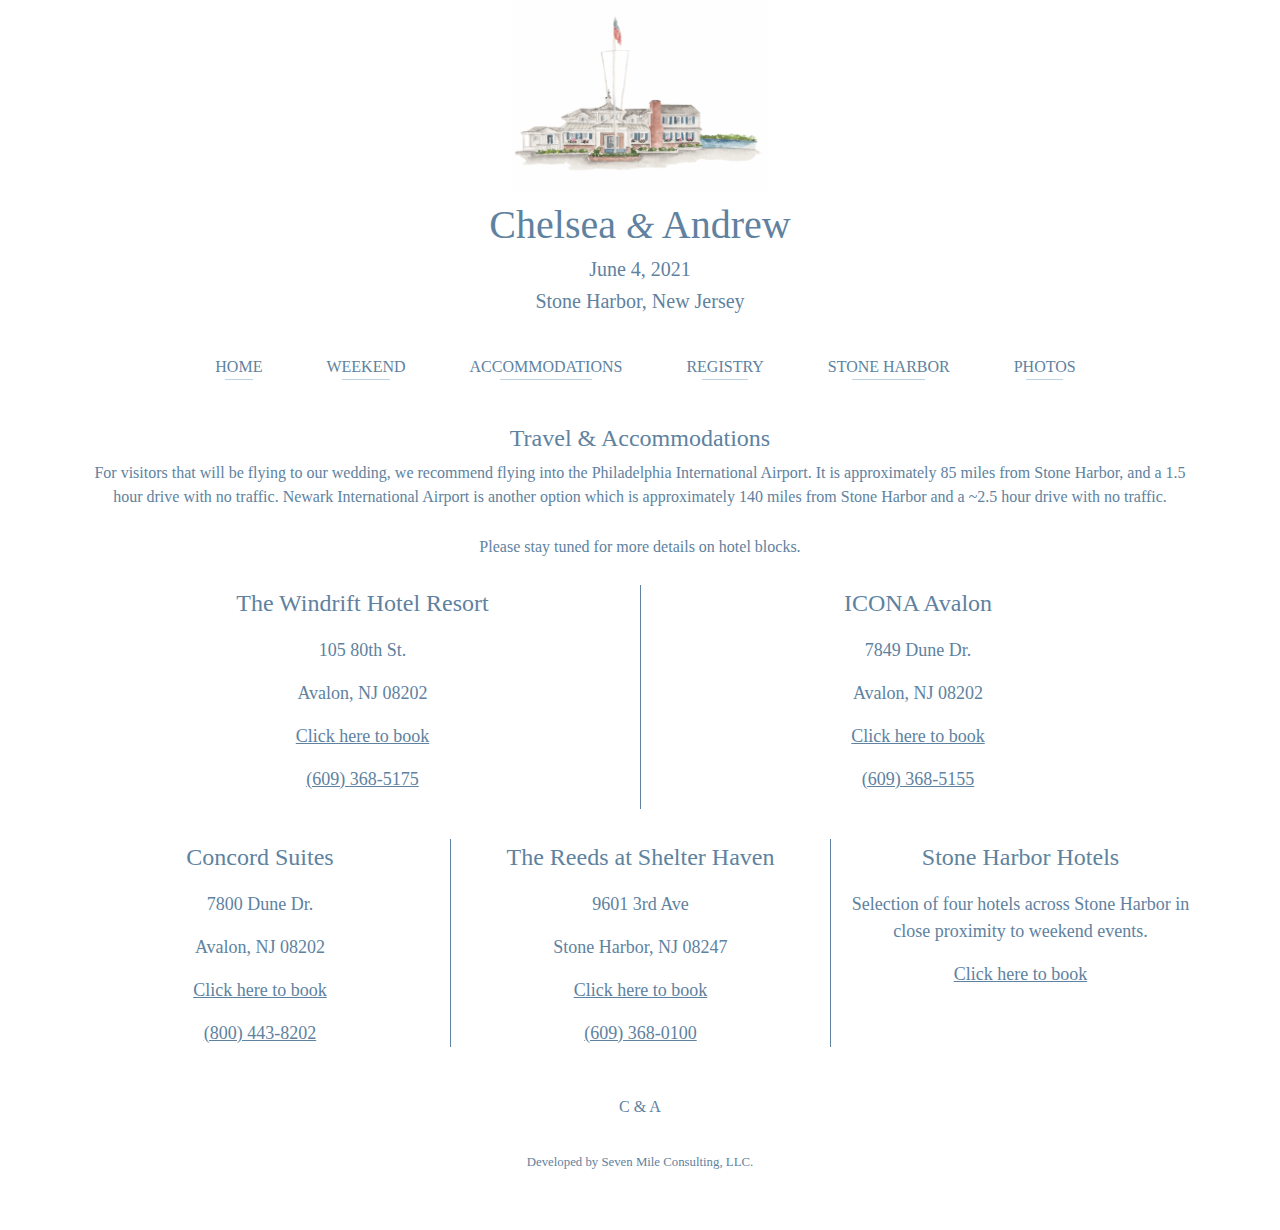
==== commit 2b4dd08c: "9-5 updates" ====
--- a/accommodations.html
+++ b/accommodations.html
@@ -105,12 +105,8 @@
                   <hr>
               </div>
             </div>
-
-
-            <div class="p-5">
-              <p class='text-center'>Other hotels in close proximity:</p>
+            <div class="divSeparator">
             </div>
-
               <div class="row schedRows">
                   <div class="col-sm-4 weekendCols">
                     <p class='rowHeaders'>Concord Suites</p>
@@ -131,7 +127,7 @@
                     <div class="rightCol col-sm-4 weekendCols">
                       <p class='rowHeaders'>Stone Harbor Hotels</p>
                       <p class='rowText'>Selection of four hotels across Stone Harbor in close proximity to weekend events.</p>
-                      <p><u><a class='rowText' target="_blank" href="https://stoneharbormotels.com/dunes.htm">Click here to book</a></u></p>
+                      <p><u><a class='rowText' target="_blank" href="https://stoneharbormotels.com/">Click here to book</a></u></p>
                     </div>
                 </div>
         </div>
--- a/css/one-page-wonder.min.css
+++ b/css/one-page-wonder.min.css
@@ -1 +1 @@
-         @media only screen and (max-width: 575px) {.clubhouseimg { width:50vw;margin-top:70px;}      .ourStory{padding-top:40px !important;}      .rowHeaders{font-size:18px;font-weight:450;}      .weekendHeader     {font-size:1.5rem;font-weight:bold;}      .ourStoryParagraph     {padding-left:40px;padding-right:40px;}      .ourStoryHeader     {padding-left:40px;padding-right:40px;}      .text-center     {padding-left:10px;padding-right:10px;padding-bottom:10px;}      .p-5     {padding:0 !important;margin-bottom:2rem !important;}      .weekendCols     {padding-left:20px;padding-top:25px;padding-bottom:25px;}      .photoCols     {padding-top:0px !important;padding-bottom:0px !important;}      .schedContainers   {margin-top:0px;}    .customNav{padding-left:11px !important;}    .photosPhotoWrapper   {padding-top:50px;width: 95vw;height: 100%;overflow: hidden;}    .photosPhoto   {background-size: cover;background-repeat: no-repeat;width: 90vw;height: 100vw;margin: 0 auto;}    .photoText{display:none;}    .photoTextMobile{padding-top:10px;font-size:20px;}    .schedRows   {margin-bottom:0px;}    }        @media only screen and (min-width: 576px) {.clubhouseimg { width:40vw;margin-top:70px;}      .ourStory{padding-top:0px !important;}      .rowHeaders   {font-size:21px;}      .customNav{padding-left:11px !important;}      .col-sm-6     {max-width:100%;}    .photoText{display:none;}      .photoTextMobile{padding-top:10px;font-size:20px;}    .photosPhotoWrapper   {width: 500px;height: 575px;overflow: hidden;}    .photosPhoto   {background-size: cover;background-repeat: no-repeat;width: 500px;height: 500px;margin: 0 auto;}      .rightCol   {border-left:1px solid #5E82A0;padding-top:0px;}    #carouselExampleIndicators   {width: 500px;margin:0 auto;}    .text-center     {padding-left:10px;padding-right:10px;padding-bottom:10px;}      .p-5     {padding-left:0 !important;padding-right:0 !important;margin-bottom:2rem !important;}    }        @media only screen and (min-width: 768px) {.clubhouseimg { width:25vw;}    .photosPhotoWrapper   {width: 500px;height: 575px;overflow: hidden;}    .photosPhoto   {background-size: cover;background-repeat: no-repeat;width: 500px;height: 500px;margin: 0 auto;}    }     @media only screen and (max-width: 991px) {.custom-fixed-top { position: fixed;top: 0;right: 0;left: 0;z-index: 1030;}  }        @media only screen and (min-width: 992px) {.clubhouseimg { width:20vw;margin-top:0px;}    .rowHeaders   {font-size:24px;}            .col-sm-6     {max-width:50%;}   .customNav  {margin:0 auto;padding-left:11px !important;}    .photosPhotoWrapper   {width: 500px;height: 500px;overflow: hidden;}    .photosPhoto   {background-size: cover;background-repeat: no-repeat;width: 500px;height: 500px;margin: 0 auto;}      #heroTop     {width:600px;}      #heroBottom     {width:500px;margin-top:-40px;}      header.masthead{padding-top:100px;padding-bottom: 5rem;}      header.masthead .masthead-content .masthead-heading{font-size: 4rem;}      header.masthead .masthead-content .masthead-subheading{font-size: 2rem;}      .nav-link     {padding-left:2rem !important;padding-right:2rem !important;}      .nav-link:after     {content: "";display: block;margin: 0 auto;width: 60%;margin-bottom: 20px;border-bottom:1px solid rgb(190,211,228);}      .photoText{display:block;}    .schedContainers   {margin-top:10%;}    .navbar-custom{padding-top: 1rem;padding-bottom: 1rem;background-color: rgba(255,255,255, 0.7);}        .navbar-custom .navbar-brand{text-transform: uppercase;font-size: 1rem;letter-spacing: 0.1rem;font-weight: 500;color:#5E82A0;}        .navbar-custom .navbar-nav .nav-item .nav-link{text-transform: uppercase;font-size: 1rem;font-weight: 500;color:#5E82A0;font-family:Baskerville,"Goudy Old Style","Palatino","Book Antiqua",serif;}    }         @media only screen and (min-width: 1200px) {}    .boatPicHome   {width:100%;}        @font-face {font-family:Baskerville,"Goudy Old Style","Palatino","Book Antiqua",serif;src: url(../fonts/LuloCleanOne.otf) format("opentype");;}    html,body{overflow-x: hidden;font-family:Baskerville,"Goudy Old Style","Palatino","Book Antiqua",serif;}        h1,    h2,    h3,    h4,    h5,    h6{font-family:Baskerville,"Goudy Old Style","Palatino","Book Antiqua",serif;}        .btn-xl{text-transform: uppercase;padding: 1.5rem 3rem;font-size: 0.9rem;font-weight: 700;letter-spacing: 0.1rem;}        .bg-footer > div > p{color:rgb(46,46,46);}        .rounded-pill{border-radius: 5rem;}        .navbar-custom{padding-top: 1rem;padding-bottom: 1rem;background-color: rgba(255,255,255, 0.7);}        .navbar-custom .navbar-brand{text-transform: uppercase;font-size: 1rem;letter-spacing: 0.1rem;font-weight: 500;color:#5E82A0;}        .navbar-custom .navbar-nav .nav-item .nav-link{text-transform: uppercase;font-size: 1rem;font-weight: 500;color:#5E82A0;font-family:Baskerville,"Goudy Old Style","Palatino","Book Antiqua",serif;}        header.masthead{position: relative;overflow: hidden;padding-top:72px;padding-bottom: 3rem;background-color:white;}        #heroTop   {width:60vw;}        #heroBottom   {width:50vw;margin-top:-5px;}        header.masthead .masthead-content{z-index: 1;position: relative;}        header.masthead .masthead-content .masthead-heading{font-size: 3rem;color:rgba(54,101,138, 0.7);}        header.masthead .masthead-content .masthead-subheading{font-size: 1.5rem;color:rgba(190, 211, 228, 0.7);}    .bg-primary{background-color: #ee0979 !important;}        .btn-primary{background-color: #ee0979;border-color: #ee0979;}        .btn-primary:active, .btn-primary:focus, .btn-primary:hover{background-color: #bd0760 !important;border-color: #bd0760 !important;}        .btn-primary:focus{box-shadow: 0 0 0 0.2rem rgba(238, 9, 121, 0.5);}        .btn-secondary{background-color: #ff6a00;border-color: #ff6a00;}        .btn-secondary:active, .btn-secondary:focus, .btn-secondary:hover{background-color: #cc5500 !important;border-color: #cc5500 !important;}        .btn-secondary:focus{box-shadow: 0 0 0 0.2rem rgba(255, 106, 0, 0.5);}        .ourStory   {background-color:#5E82A0;color:white;}        .weekend   {background-color:white;color:#5E82A0;}        .Accommodations   {color:#5E82A0;}        .registry   {color:#5E82A0;}        .photos   {color:#5E82A0;}    .map   {color:#5E82A0;}        .iframeClass   {pointer-events:none;}        .iframeClass   {width:100%;}        .weekendHeader   {text-align:center;}      .heroText   {color:#5E82A0;font-family:Baskerville,"Goudy Old Style","Palatino","Book Antiqua",serif;position:relative;}        .sectionHeaders   {color:white;font-family:Baskerville,"Goudy Old Style","Palatino","Book Antiqua",serif;}    .mobileMenu   {width: 35px;height: 5px;background-color: #5E82A0;margin: 6px 0;}    .navbar-toggler   {outline-color:transparent !important;}    .collapsed   {outline-color:transparent !important;}    #carouselExampleIndicators   {margin:0 auto;}    .stemsBottom   {display:block;margin:0 auto;width:20vw;padding-bottom:5px;}    .rowText   {font-size:18px;color:#5E82A0;}    .weekendCols   {text-align: center;margin:0 auto;}    .whattodoCols   {text-align: center;padding-right:50px;padding-left:50px;}    .whattodoContainers:after   {content: "";display: block;margin: 0 auto;width: 60%;margin-bottom: 20px;border-bottom:1px solid rgb(190,211,228);}    .footerP   {color:#5E82A0 !important;margin-bottom:0 !important;}    .buttonCal   {width:50%;background: 0 0;border: 1px solid #5E82A0;color:#5E82A0;margin:5px;}    .buttonReg   {width:50%;background: 0 0;border: 1px solid #5E82A0;background-color:#5E82A0;color:white;margin:5px;}    .buttonReg:hover   {color:white;text-decoration:none;}    .row   {margin-right:0px;margin-left:0px !important;}    .schedPhotoWrapper   {width: 150px;height: 150px;border-radius: 50%;overflow: hidden;margin: 0 auto 30px auto;}        .schedPhoto   {background-size: cover;background-position: center;background-repeat: no-repeat;width: 150px;height: 150px;margin: auto;}    .regPhotoWrapper   {width: 200px;height: 200px;overflow: hidden;margin: 0 auto 30px auto;}    .regPhoto   {background-size: cover;background-position: center;background-repeat: no-repeat;width: 200px;height: 200px;margin: auto;}    .photosCenter   {background-position: center;}    .photosBottom   {background-position: center bottom;}    .photosTop   {background-position: center top;}        .photoText   {padding-top:40%;}    .amp{font-family:Baskerville,"Goudy Old Style","Palatino","Book Antiqua",serif;font-size:90%;font-style:italic;}   .container{padding-left:0px;padding-right:0px;}   .col-lg-6{padding-left:0px;padding-right:0px;}   .whattodoText  {font-size:14px;font-style:italic;}   .linkText  {cursor:pointer;}+         @media only screen and (max-width: 575px) {.clubhouseimg { width:50vw;margin-top:70px;}      .ourStory{padding-top:40px !important;}      .rowHeaders{font-size:18px;font-weight:450;}      .weekendHeader     {font-size:1.5rem;font-weight:300;}      .ourStoryParagraph     {padding-left:40px;padding-right:40px;}      .ourStoryHeader     {padding-left:40px;padding-right:40px;}      .text-center     {padding-left:10px;padding-right:10px;padding-bottom:10px;}      .p-5     {padding:0 !important;margin-bottom:2rem !important;}      .weekendCols     {padding-left:20px;padding-top:25px;padding-bottom:25px;}      .photoCols     {padding-top:0px !important;padding-bottom:0px !important;}      .schedContainers   {margin-top:0px;}    .customNav{padding-left:11px !important;}    .photosPhotoWrapper   {padding-top:50px;width: 95vw;height: 100%;overflow: hidden;}    .photosPhoto   {background-size: cover;background-repeat: no-repeat;width: 90vw;height: 100vw;margin: 0 auto;}    .photoText{display:none;}    .photoTextMobile{padding-top:10px;font-size:20px;}    .schedRows   {margin-bottom:0px;}    .divSeparator{margin:0px;}    }        @media only screen and (min-width: 576px) {.clubhouseimg { width:40vw;margin-top:70px;}      .ourStory{padding-top:0px !important;}      .rowHeaders   {font-size:21px;}      .customNav{padding-left:11px !important;}      .col-sm-6     {max-width:100%;}    .photoText{display:none;}      .photoTextMobile{padding-top:10px;font-size:20px;}    .photosPhotoWrapper   {width: 500px;height: 575px;overflow: hidden;}    .photosPhoto   {background-size: cover;background-repeat: no-repeat;width: 500px;height: 500px;margin: 0 auto;}      .rightCol   {border-left:1px solid #5E82A0;padding-top:0px;}    #carouselExampleIndicators   {width: 500px;margin:0 auto;}    .text-center     {padding-left:10px;padding-right:10px;padding-bottom:10px;}      .p-5     {padding-left:0 !important;padding-right:0 !important;margin-bottom:2rem !important;}    }        @media only screen and (min-width: 768px) {.clubhouseimg { width:25vw;}    .photosPhotoWrapper   {width: 500px;height: 575px;overflow: hidden;}    .photosPhoto   {background-size: cover;background-repeat: no-repeat;width: 500px;height: 500px;margin: 0 auto;}    }     @media only screen and (max-width: 991px) {.custom-fixed-top { position: fixed;top: 0;right: 0;left: 0;z-index: 1030;}  }        @media only screen and (min-width: 992px) {.clubhouseimg { width:20vw;margin-top:0px;}    .rowHeaders   {font-size:24px;}            .col-sm-6     {max-width:50%;}   .customNav  {margin:0 auto;padding-left:11px !important;}    .photosPhotoWrapper   {width: 500px;height: 500px;overflow: hidden;}    .photosPhoto   {background-size: cover;background-repeat: no-repeat;width: 500px;height: 500px;margin: 0 auto;}      #heroTop     {width:600px;}      #heroBottom     {width:500px;margin-top:-40px;}      header.masthead{padding-top:100px;padding-bottom: 5rem;}      header.masthead .masthead-content .masthead-heading{font-size: 4rem;}      header.masthead .masthead-content .masthead-subheading{font-size: 2rem;}      .nav-link     {padding-left:2rem !important;padding-right:2rem !important;}      .nav-link:after     {content: "";display: block;margin: 0 auto;width: 60%;margin-bottom: 20px;border-bottom:1px solid rgb(190,211,228);}      .photoText{display:block;}    .schedContainers   {margin-top:10%;}    .navbar-custom{padding-top: 1rem;padding-bottom: 1rem;background-color: rgba(255,255,255, 0.7);}        .navbar-custom .navbar-brand{text-transform: uppercase;font-size: 1rem;letter-spacing: 0.1rem;font-weight: 500;color:#5E82A0;}        .navbar-custom .navbar-nav .nav-item .nav-link{text-transform: uppercase;font-size: 1rem;font-weight: 500;color:#5E82A0;font-family:Baskerville,"Goudy Old Style","Palatino","Book Antiqua",serif;}    }         @media only screen and (min-width: 1200px) {}    .boatPicHome   {width:100%;}        @font-face {font-family:Baskerville,"Goudy Old Style","Palatino","Book Antiqua",serif;src: url(../fonts/LuloCleanOne.otf) format("opentype");;}    html,body{overflow-x: hidden;font-family:Baskerville,"Goudy Old Style","Palatino","Book Antiqua",serif;}        h1,    h2,    h3,    h4,    h5,    h6{font-family:Baskerville,"Goudy Old Style","Palatino","Book Antiqua",serif;}        .btn-xl{text-transform: uppercase;padding: 1.5rem 3rem;font-size: 0.9rem;font-weight: 700;letter-spacing: 0.1rem;}        .bg-footer > div > p{color:rgb(46,46,46);}        .rounded-pill{border-radius: 5rem;}        .navbar-custom{padding-top: 1rem;padding-bottom: 1rem;background-color: rgba(255,255,255, 0.7);}        .navbar-custom .navbar-brand{text-transform: uppercase;font-size: 1rem;letter-spacing: 0.1rem;font-weight: 500;color:#5E82A0;}        .navbar-custom .navbar-nav .nav-item .nav-link{text-transform: uppercase;font-size: 1rem;font-weight: 500;color:#5E82A0;font-family:Baskerville,"Goudy Old Style","Palatino","Book Antiqua",serif;}        header.masthead{position: relative;overflow: hidden;padding-top:72px;padding-bottom: 3rem;background-color:white;}        #heroTop   {width:60vw;}        #heroBottom   {width:50vw;margin-top:-5px;}        header.masthead .masthead-content{z-index: 1;position: relative;}        header.masthead .masthead-content .masthead-heading{font-size: 3rem;color:rgba(54,101,138, 0.7);}        header.masthead .masthead-content .masthead-subheading{font-size: 1.5rem;color:rgba(190, 211, 228, 0.7);}    .bg-primary{background-color: #ee0979 !important;}        .btn-primary{background-color: #ee0979;border-color: #ee0979;}        .btn-primary:active, .btn-primary:focus, .btn-primary:hover{background-color: #bd0760 !important;border-color: #bd0760 !important;}        .btn-primary:focus{box-shadow: 0 0 0 0.2rem rgba(238, 9, 121, 0.5);}        .btn-secondary{background-color: #ff6a00;border-color: #ff6a00;}        .btn-secondary:active, .btn-secondary:focus, .btn-secondary:hover{background-color: #cc5500 !important;border-color: #cc5500 !important;}        .btn-secondary:focus{box-shadow: 0 0 0 0.2rem rgba(255, 106, 0, 0.5);}        .ourStory   {background-color:#5E82A0;color:white;}        .weekend   {background-color:white;color:#5E82A0;}        .Accommodations   {color:#5E82A0;}        .registry   {color:#5E82A0;}        .photos   {color:#5E82A0;}    .map   {color:#5E82A0;}        .iframeClass   {pointer-events:none;}        .iframeClass   {width:100%;}        .weekendHeader   {text-align:center;font-weight:300;}      .heroText   {color:#5E82A0;font-family:Baskerville,"Goudy Old Style","Palatino","Book Antiqua",serif;position:relative;font-weight:400;}        .sectionHeaders   {color:white;font-family:Baskerville,"Goudy Old Style","Palatino","Book Antiqua",serif;}    .mobileMenu   {width: 35px;height: 5px;background-color: #5E82A0;margin: 6px 0;}    .navbar-toggler   {outline-color:transparent !important;}    .collapsed   {outline-color:transparent !important;}    #carouselExampleIndicators   {margin:0 auto;}    .stemsBottom   {display:block;margin:0 auto;width:20vw;padding-bottom:5px;}    .rowText   {font-size:18px;color:#5E82A0;}    .weekendCols   {text-align: center;margin:0 auto;}    .whattodoCols   {text-align: center;padding-right:50px;padding-left:50px;}    .whattodoContainers:after   {content: "";display: block;margin: 0 auto;width: 60%;margin-bottom: 20px;border-bottom:1px solid rgb(190,211,228);}    .footerP   {color:#5E82A0 !important;margin-bottom:0 !important;}    .buttonCal   {width:50%;background: 0 0;border: 1px solid #5E82A0;color:#5E82A0;margin:5px;}    .buttonReg   {width:50%;background: 0 0;border: 1px solid #5E82A0;background-color:#5E82A0;color:white;margin:5px;}    .buttonReg:hover   {color:white;text-decoration:none;}    .row   {margin-right:0px;margin-left:0px !important;}    .schedPhotoWrapper   {width: 150px;height: 150px;border-radius: 50%;overflow: hidden;margin: 0 auto 30px auto;}        .schedPhoto   {background-size: cover;background-position: center;background-repeat: no-repeat;width: 150px;height: 150px;margin: auto;}    .regPhotoWrapper   {width: 200px;height: 200px;overflow: hidden;margin: 0 auto 30px auto;}    .regPhoto   {background-size: cover;background-position: center;background-repeat: no-repeat;width: 200px;height: 200px;margin: auto;}    .photosCenter   {background-position: center;}    .photosBottom   {background-position: center bottom;}    .photosTop   {background-position: center top;}        .photoText   {padding-top:40%;}    .amp{font-family:Baskerville,"Goudy Old Style","Palatino","Book Antiqua",serif;font-size:90%;font-style:italic;}   .container{padding-left:0px;padding-right:0px;}   .col-lg-6{padding-left:0px;padding-right:0px;}   .whattodoText  {font-size:14px;font-style:italic;}   .linkText  {cursor:pointer;}   .weekendHr{width: 60%;}  .divSeparator {margin:30px;}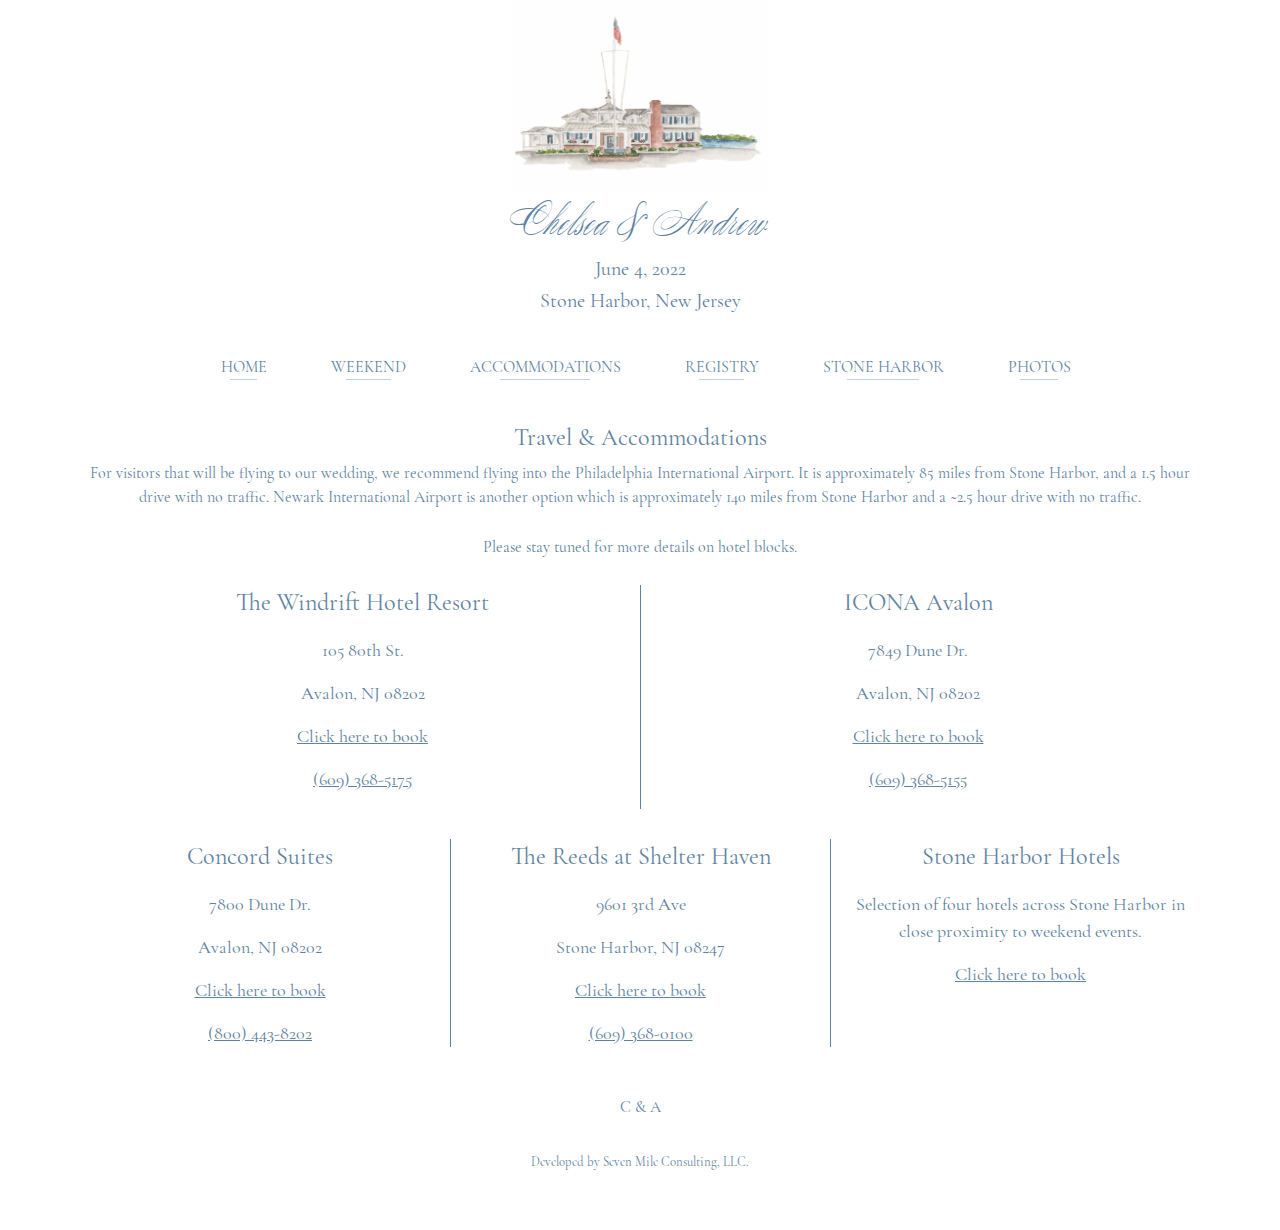
==== commit b40fe8c2: "Finishing touches" ====
--- a/accommodations.html
+++ b/accommodations.html
@@ -37,9 +37,9 @@
        
     <div class="masthead-content" id="Chelseaward">
     <h class="container">
-    <h1 class="heroText">Chelsea <span class="amp">&amp;</span> Andrew</h1>
+      <h1 class="heroText mozartClass">Chelsea &amp;&nbsp;&nbsp;Andrew</h1>
     
-    <h5 class="heroText">June 4, 2021</h5>
+    <h5 class="heroText">June 4, 2022</h5>
     
     <h5 class="heroText">Stone Harbor, New Jersey</h5>
     </header>
--- a/css/one-page-wonder.min.css
+++ b/css/one-page-wonder.min.css
@@ -1 +1 @@
-         @media only screen and (max-width: 575px) {.clubhouseimg { width:50vw;margin-top:70px;}      .ourStory{padding-top:40px !important;}      .rowHeaders{font-size:18px;font-weight:450;}      .weekendHeader     {font-size:1.5rem;font-weight:300;}      .ourStoryParagraph     {padding-left:40px;padding-right:40px;}      .ourStoryHeader     {padding-left:40px;padding-right:40px;}      .text-center     {padding-left:10px;padding-right:10px;padding-bottom:10px;}      .p-5     {padding:0 !important;margin-bottom:2rem !important;}      .weekendCols     {padding-left:20px;padding-top:25px;padding-bottom:25px;}      .photoCols     {padding-top:0px !important;padding-bottom:0px !important;}      .schedContainers   {margin-top:0px;}    .customNav{padding-left:11px !important;}    .photosPhotoWrapper   {padding-top:50px;width: 95vw;height: 100%;overflow: hidden;}    .photosPhoto   {background-size: cover;background-repeat: no-repeat;width: 90vw;height: 100vw;margin: 0 auto;}    .photoText{display:none;}    .photoTextMobile{padding-top:10px;font-size:20px;}    .schedRows   {margin-bottom:0px;}    .divSeparator{margin:0px;}    }        @media only screen and (min-width: 576px) {.clubhouseimg { width:40vw;margin-top:70px;}      .ourStory{padding-top:0px !important;}      .rowHeaders   {font-size:21px;}      .customNav{padding-left:11px !important;}      .col-sm-6     {max-width:100%;}    .photoText{display:none;}      .photoTextMobile{padding-top:10px;font-size:20px;}    .photosPhotoWrapper   {width: 500px;height: 575px;overflow: hidden;}    .photosPhoto   {background-size: cover;background-repeat: no-repeat;width: 500px;height: 500px;margin: 0 auto;}      .rightCol   {border-left:1px solid #5E82A0;padding-top:0px;}    #carouselExampleIndicators   {width: 500px;margin:0 auto;}    .text-center     {padding-left:10px;padding-right:10px;padding-bottom:10px;}      .p-5     {padding-left:0 !important;padding-right:0 !important;margin-bottom:2rem !important;}    }        @media only screen and (min-width: 768px) {.clubhouseimg { width:25vw;}    .photosPhotoWrapper   {width: 500px;height: 575px;overflow: hidden;}    .photosPhoto   {background-size: cover;background-repeat: no-repeat;width: 500px;height: 500px;margin: 0 auto;}    }     @media only screen and (max-width: 991px) {.custom-fixed-top { position: fixed;top: 0;right: 0;left: 0;z-index: 1030;}  }        @media only screen and (min-width: 992px) {.clubhouseimg { width:20vw;margin-top:0px;}    .rowHeaders   {font-size:24px;}            .col-sm-6     {max-width:50%;}   .customNav  {margin:0 auto;padding-left:11px !important;}    .photosPhotoWrapper   {width: 500px;height: 500px;overflow: hidden;}    .photosPhoto   {background-size: cover;background-repeat: no-repeat;width: 500px;height: 500px;margin: 0 auto;}      #heroTop     {width:600px;}      #heroBottom     {width:500px;margin-top:-40px;}      header.masthead{padding-top:100px;padding-bottom: 5rem;}      header.masthead .masthead-content .masthead-heading{font-size: 4rem;}      header.masthead .masthead-content .masthead-subheading{font-size: 2rem;}      .nav-link     {padding-left:2rem !important;padding-right:2rem !important;}      .nav-link:after     {content: "";display: block;margin: 0 auto;width: 60%;margin-bottom: 20px;border-bottom:1px solid rgb(190,211,228);}      .photoText{display:block;}    .schedContainers   {margin-top:10%;}    .navbar-custom{padding-top: 1rem;padding-bottom: 1rem;background-color: rgba(255,255,255, 0.7);}        .navbar-custom .navbar-brand{text-transform: uppercase;font-size: 1rem;letter-spacing: 0.1rem;font-weight: 500;color:#5E82A0;}        .navbar-custom .navbar-nav .nav-item .nav-link{text-transform: uppercase;font-size: 1rem;font-weight: 500;color:#5E82A0;font-family:Baskerville,"Goudy Old Style","Palatino","Book Antiqua",serif;}    }         @media only screen and (min-width: 1200px) {}    .boatPicHome   {width:100%;}        @font-face {font-family:Baskerville,"Goudy Old Style","Palatino","Book Antiqua",serif;src: url(../fonts/LuloCleanOne.otf) format("opentype");;}    html,body{overflow-x: hidden;font-family:Baskerville,"Goudy Old Style","Palatino","Book Antiqua",serif;}        h1,    h2,    h3,    h4,    h5,    h6{font-family:Baskerville,"Goudy Old Style","Palatino","Book Antiqua",serif;}        .btn-xl{text-transform: uppercase;padding: 1.5rem 3rem;font-size: 0.9rem;font-weight: 700;letter-spacing: 0.1rem;}        .bg-footer > div > p{color:rgb(46,46,46);}        .rounded-pill{border-radius: 5rem;}        .navbar-custom{padding-top: 1rem;padding-bottom: 1rem;background-color: rgba(255,255,255, 0.7);}        .navbar-custom .navbar-brand{text-transform: uppercase;font-size: 1rem;letter-spacing: 0.1rem;font-weight: 500;color:#5E82A0;}        .navbar-custom .navbar-nav .nav-item .nav-link{text-transform: uppercase;font-size: 1rem;font-weight: 500;color:#5E82A0;font-family:Baskerville,"Goudy Old Style","Palatino","Book Antiqua",serif;}        header.masthead{position: relative;overflow: hidden;padding-top:72px;padding-bottom: 3rem;background-color:white;}        #heroTop   {width:60vw;}        #heroBottom   {width:50vw;margin-top:-5px;}        header.masthead .masthead-content{z-index: 1;position: relative;}        header.masthead .masthead-content .masthead-heading{font-size: 3rem;color:rgba(54,101,138, 0.7);}        header.masthead .masthead-content .masthead-subheading{font-size: 1.5rem;color:rgba(190, 211, 228, 0.7);}    .bg-primary{background-color: #ee0979 !important;}        .btn-primary{background-color: #ee0979;border-color: #ee0979;}        .btn-primary:active, .btn-primary:focus, .btn-primary:hover{background-color: #bd0760 !important;border-color: #bd0760 !important;}        .btn-primary:focus{box-shadow: 0 0 0 0.2rem rgba(238, 9, 121, 0.5);}        .btn-secondary{background-color: #ff6a00;border-color: #ff6a00;}        .btn-secondary:active, .btn-secondary:focus, .btn-secondary:hover{background-color: #cc5500 !important;border-color: #cc5500 !important;}        .btn-secondary:focus{box-shadow: 0 0 0 0.2rem rgba(255, 106, 0, 0.5);}        .ourStory   {background-color:#5E82A0;color:white;}        .weekend   {background-color:white;color:#5E82A0;}        .Accommodations   {color:#5E82A0;}        .registry   {color:#5E82A0;}        .photos   {color:#5E82A0;}    .map   {color:#5E82A0;}        .iframeClass   {pointer-events:none;}        .iframeClass   {width:100%;}        .weekendHeader   {text-align:center;font-weight:300;}      .heroText   {color:#5E82A0;font-family:Baskerville,"Goudy Old Style","Palatino","Book Antiqua",serif;position:relative;font-weight:400;}        .sectionHeaders   {color:white;font-family:Baskerville,"Goudy Old Style","Palatino","Book Antiqua",serif;}    .mobileMenu   {width: 35px;height: 5px;background-color: #5E82A0;margin: 6px 0;}    .navbar-toggler   {outline-color:transparent !important;}    .collapsed   {outline-color:transparent !important;}    #carouselExampleIndicators   {margin:0 auto;}    .stemsBottom   {display:block;margin:0 auto;width:20vw;padding-bottom:5px;}    .rowText   {font-size:18px;color:#5E82A0;}    .weekendCols   {text-align: center;margin:0 auto;}    .whattodoCols   {text-align: center;padding-right:50px;padding-left:50px;}    .whattodoContainers:after   {content: "";display: block;margin: 0 auto;width: 60%;margin-bottom: 20px;border-bottom:1px solid rgb(190,211,228);}    .footerP   {color:#5E82A0 !important;margin-bottom:0 !important;}    .buttonCal   {width:50%;background: 0 0;border: 1px solid #5E82A0;color:#5E82A0;margin:5px;}    .buttonReg   {width:50%;background: 0 0;border: 1px solid #5E82A0;background-color:#5E82A0;color:white;margin:5px;}    .buttonReg:hover   {color:white;text-decoration:none;}    .row   {margin-right:0px;margin-left:0px !important;}    .schedPhotoWrapper   {width: 150px;height: 150px;border-radius: 50%;overflow: hidden;margin: 0 auto 30px auto;}        .schedPhoto   {background-size: cover;background-position: center;background-repeat: no-repeat;width: 150px;height: 150px;margin: auto;}    .regPhotoWrapper   {width: 200px;height: 200px;overflow: hidden;margin: 0 auto 30px auto;}    .regPhoto   {background-size: cover;background-position: center;background-repeat: no-repeat;width: 200px;height: 200px;margin: auto;}    .photosCenter   {background-position: center;}    .photosBottom   {background-position: center bottom;}    .photosTop   {background-position: center top;}        .photoText   {padding-top:40%;}    .amp{font-family:Baskerville,"Goudy Old Style","Palatino","Book Antiqua",serif;font-size:90%;font-style:italic;}   .container{padding-left:0px;padding-right:0px;}   .col-lg-6{padding-left:0px;padding-right:0px;}   .whattodoText  {font-size:14px;font-style:italic;}   .linkText  {cursor:pointer;}   .weekendHr{width: 60%;}  .divSeparator {margin:30px;}+         @media only screen and (max-width: 575px) {.clubhouseimg { width:50vw;margin-top:70px;}      .ourStory{padding-top:40px !important;}      .rowHeaders{font-size:18px;font-weight:450;}      .weekendHeader     {font-size:1.5rem;font-weight:300;}      .ourStoryParagraph     {padding-left:40px;padding-right:40px;}      .ourStoryHeader     {padding-left:40px;padding-right:40px;}      .text-center     {padding-left:10px;padding-right:10px;padding-bottom:10px;}      .p-5     {padding:0 !important;margin-bottom:2rem !important;}      .weekendCols     {padding-left:20px;padding-top:25px;padding-bottom:25px;}      .photoCols     {padding-top:0px !important;padding-bottom:0px !important;}      .schedContainers   {margin-top:0px;}    .customNav{padding-left:11px !important;}    .photosPhotoWrapper   {padding-top:50px;width: 95vw;height: 100%;overflow: hidden;}    .photosPhoto   {background-size: cover;background-repeat: no-repeat;width: 90vw;height: 100vw;margin: 0 auto;}    .photoText{display:none;}    .photoTextMobile{padding-top:10px;font-size:20px;}    .schedRows   {margin-bottom:0px;}    .divSeparator{margin:0px;}    }        @media only screen and (min-width: 576px) {.clubhouseimg { width:40vw;margin-top:70px;}      .ourStory{padding-top:0px !important;}      .rowHeaders   {font-size:21px;}      .customNav{padding-left:11px !important;}      .col-sm-6     {max-width:100%;}    .photoText{display:none;}      .photoTextMobile{padding-top:10px;font-size:20px;}    .photosPhotoWrapper   {width: 500px;height: 575px;overflow: hidden;}    .photosPhoto   {background-size: cover;background-repeat: no-repeat;width: 500px;height: 500px;margin: 0 auto;}      .rightCol   {border-left:.6px solid #5E82A0;padding-top:0px;}    #carouselExampleIndicators   {width: 500px;margin:0 auto;}    .text-center     {padding-left:10px;padding-right:10px;padding-bottom:10px;}      .p-5     {padding-left:0 !important;padding-right:0 !important;margin-bottom:2rem !important;}    }        @media only screen and (min-width: 768px) {.clubhouseimg { width:25vw;}    .photosPhotoWrapper   {width: 500px;height: 575px;overflow: hidden;}    .photosPhoto   {background-size: cover;background-repeat: no-repeat;width: 500px;height: 500px;margin: 0 auto;}    }     @media only screen and (max-width: 991px) {.custom-fixed-top { position: fixed;top: 0;right: 0;left: 0;z-index: 1030;}  }        @media only screen and (min-width: 992px) {.clubhouseimg { width:20vw;margin-top:0px;}    .rowHeaders   {font-size:24px;}            .col-sm-6     {max-width:50%;}   .customNav  {margin:0 auto;padding-left:11px !important;}    .photosPhotoWrapper   {width: 500px;height: 500px;overflow: hidden;}    .photosPhoto   {background-size: cover;background-repeat: no-repeat;width: 500px;height: 500px;margin: 0 auto;}      #heroTop     {width:600px;}      #heroBottom     {width:500px;margin-top:-40px;}      header.masthead{padding-top:100px;padding-bottom: 5rem;}      header.masthead .masthead-content .masthead-heading{font-size: 4rem;}      header.masthead .masthead-content .masthead-subheading{font-size: 2rem;}      .nav-link     {padding-left:2rem !important;padding-right:2rem !important;}      .nav-link:after     {content: "";display: block;margin: 0 auto;width: 60%;margin-bottom: 20px;border-bottom:1px solid rgb(190,211,228);}      .photoText{display:block;}    .schedContainers   {margin-top:10%;}    .navbar-custom{padding-top: 1rem;padding-bottom: 1rem;background-color: rgba(255,255,255, 0.7);}        .navbar-custom .navbar-brand{text-transform: uppercase;font-size: 1rem;letter-spacing: 0.1rem;font-weight: 500;color:#5E82A0;}        .navbar-custom .navbar-nav .nav-item .nav-link{text-transform: uppercase;font-size: 1rem;font-weight: 500;color:#5E82A0;font-family:'CormorantGaramond',"Goudy Old Style","Palatino","Book Antiqua",serif;}    }         @media only screen and (min-width: 1200px) {}    .boatPicHome   {width:100%;}        @font-face {font-family:'CormorantGaramond';src: url(../fonts/CormorantGaramond-Regular.ttf) format("truetype");;}        @font-face {font-family:'Mozart';src: url(../fonts/wolfgang_amadeus_mozart.ttf) format("truetype");;}    html,body{overflow-x: hidden;font-family:'CormorantGaramond',"Goudy Old Style","Palatino","Book Antiqua",serif;}        h1,    h2,    h3,    h4,    h5,    h6{font-family:'CormorantGaramond',"Goudy Old Style","Palatino","Book Antiqua",serif;}        .btn-xl{text-transform: uppercase;padding: 1.5rem 3rem;font-size: 0.9rem;font-weight: 700;letter-spacing: 0.1rem;}        .bg-footer > div > p{color:rgb(46,46,46);}        .rounded-pill{border-radius: 5rem;}        .navbar-custom{padding-top: 1rem;padding-bottom: 1rem;background-color: rgba(255,255,255, 0.7);}        .navbar-custom .navbar-brand{text-transform: uppercase;font-size: 1rem;letter-spacing: 0.1rem;font-weight: 500;color:#5E82A0;}        .navbar-custom .navbar-nav .nav-item .nav-link{text-transform: uppercase;font-size: 1rem;font-weight: 500;color:#5E82A0;font-family:'CormorantGaramond',"Goudy Old Style","Palatino","Book Antiqua",serif;}        header.masthead{position: relative;overflow: hidden;padding-top:72px;padding-bottom: 3rem;background-color:white;}        #heroTop   {width:60vw;}        #heroBottom   {width:50vw;margin-top:-5px;}        header.masthead .masthead-content{z-index: 1;position: relative;}        header.masthead .masthead-content .masthead-heading{font-size: 3rem;color:rgba(54,101,138, 0.7);}        header.masthead .masthead-content .masthead-subheading{font-size: 1.5rem;color:rgba(190, 211, 228, 0.7);}    .bg-primary{background-color: #ee0979 !important;}        .btn-primary{background-color: #ee0979;border-color: #ee0979;}        .btn-primary:active, .btn-primary:focus, .btn-primary:hover{background-color: #bd0760 !important;border-color: #bd0760 !important;}        .btn-primary:focus{box-shadow: 0 0 0 0.2rem rgba(238, 9, 121, 0.5);}        .btn-secondary{background-color: #ff6a00;border-color: #ff6a00;}        .btn-secondary:active, .btn-secondary:focus, .btn-secondary:hover{background-color: #cc5500 !important;border-color: #cc5500 !important;}        .btn-secondary:focus{box-shadow: 0 0 0 0.2rem rgba(255, 106, 0, 0.5);}        .ourStory   {background-color:#5E82A0;color:white;}        .weekend   {background-color:white;color:#5E82A0;}        .Accommodations   {color:#5E82A0;}        .registry   {color:#5E82A0;}        .photos   {color:#5E82A0;}    .map   {color:#5E82A0;}        .iframeClass   {pointer-events:none;}        .iframeClass   {width:100%;}        .weekendHeader   {text-align:center;font-weight:300;}      .heroText   {color:#5E82A0;font-family:'CormorantGaramond',"Goudy Old Style","Palatino","Book Antiqua",serif;position:relative;font-weight:400;}        .sectionHeaders   {color:white;font-family:'CormorantGaramond',"Goudy Old Style","Palatino","Book Antiqua",serif;}    .mobileMenu   {width: 35px;height: 5px;background-color: #5E82A0;margin: 6px 0;}    .navbar-toggler   {outline-color:transparent !important;}    .collapsed   {outline-color:transparent !important;}    #carouselExampleIndicators   {margin:0 auto;}    .stemsBottom   {display:block;margin:0 auto;width:20vw;padding-bottom:5px;}    .rowText   {font-size:18px;color:#5E82A0;}    .weekendCols   {text-align: center;margin:0 auto;}    .whattodoCols   {text-align: center;padding-right:50px;padding-left:50px;}    .whattodoContainers:after   {content: "";display: block;margin: 0 auto;width: 60%;margin-bottom: 20px;border-bottom:1px solid rgb(190,211,228);}    .footerP   {color:#5E82A0 !important;margin-bottom:0 !important;}    .buttonCal   {width:50%;background: 0 0;border: 1px solid #5E82A0;color:#5E82A0;margin:5px;}    .buttonReg   {width:50%;background: 0 0;border: 1px solid #5E82A0;background-color:#5E82A0;color:white;margin:5px;}    .buttonReg:hover   {color:white;text-decoration:none;}    .row   {margin-right:0px;margin-left:0px !important;}    .schedPhotoWrapper   {width: 150px;height: 150px;border-radius: 50%;overflow: hidden;margin: 0 auto 30px auto;}        .schedPhoto   {background-size: cover;background-position: center;background-repeat: no-repeat;width: 150px;height: 150px;margin: auto;}    .regPhotoWrapper   {overflow: hidden;margin: 0 auto 30px auto;}    .regPhoto   {background-size: cover;background-position: center;background-repeat: no-repeat;margin: auto;}    .photosCenter   {background-position: center;}    .photosBottom   {background-position: center bottom;}    .photosTop   {background-position: center top;}        .photoText   {padding-top:40%;}    .amp{font-family:'CormorantGaramond',"Goudy Old Style","Palatino","Book Antiqua",serif;font-size:90%;font-style:italic;}   .container{padding-left:0px;padding-right:0px;}   .col-lg-6{padding-left:0px;padding-right:0px;}   .whattodoText  {font-size:14px;font-style:italic;}   .linkText  {cursor:pointer;}   .weekendHr{width: 60%;}  .divSeparator {margin:30px;}  .mozartClass {font-family:'Mozart',Arial,sans-serif;}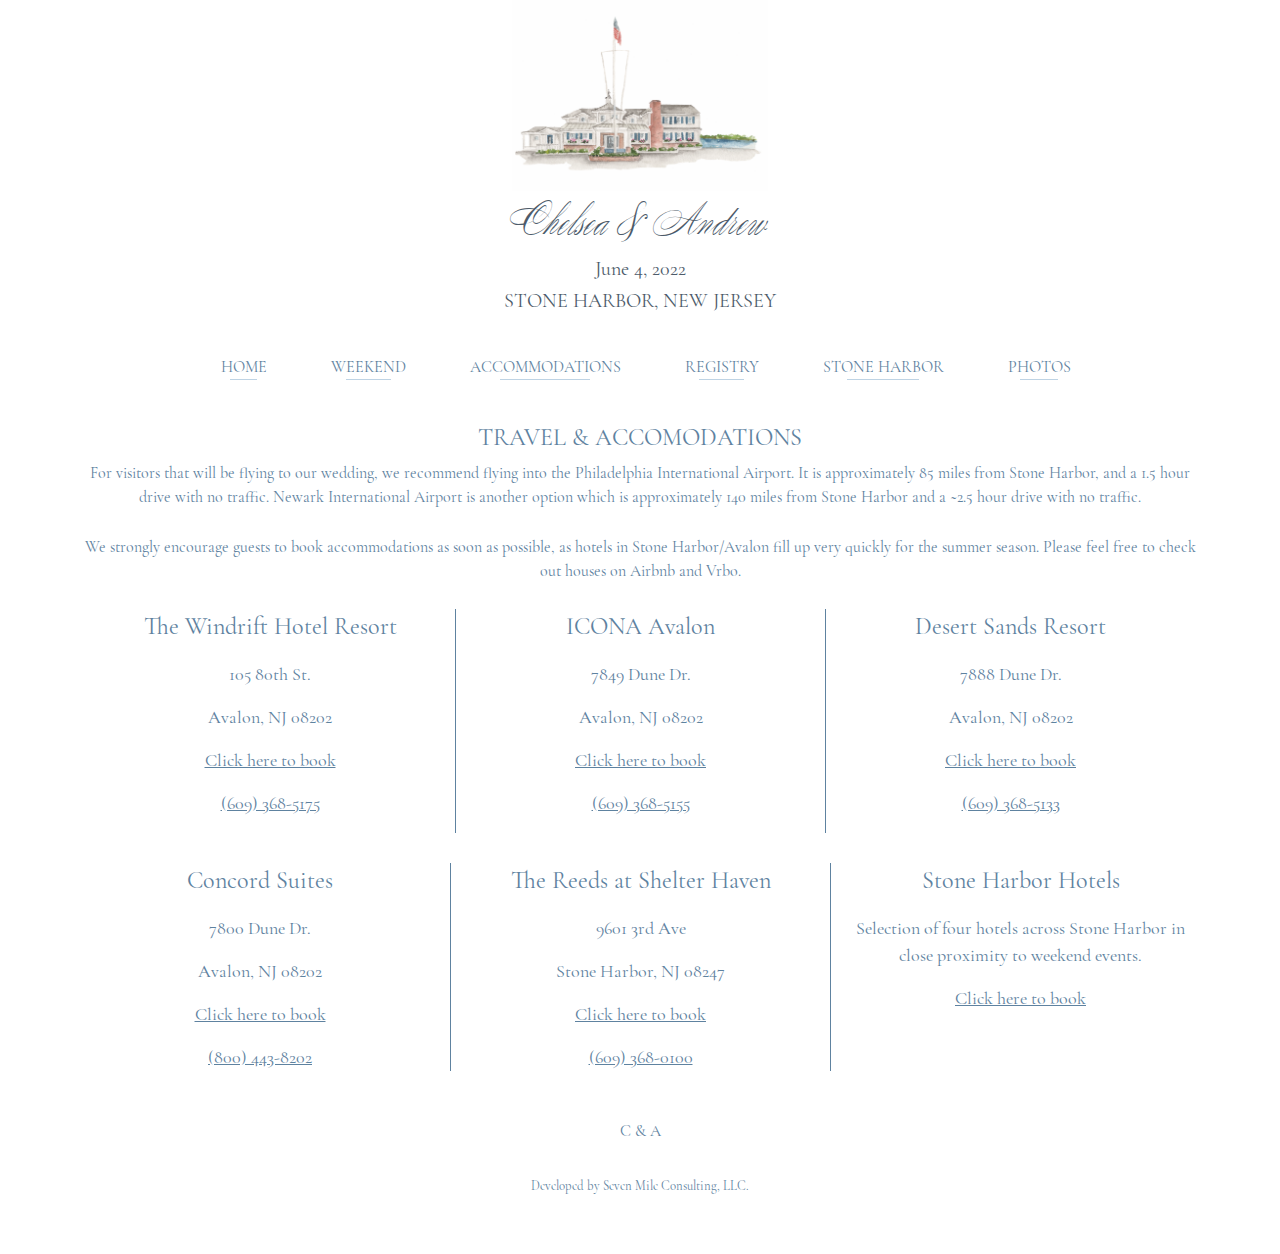
==== commit 31baaf09: "Recent tweaks" ====
--- a/accommodations.html
+++ b/accommodations.html
@@ -41,7 +41,7 @@
     
     <h5 class="heroText">June 4, 2022</h5>
     
-    <h5 class="heroText">Stone Harbor, New Jersey</h5>
+    <h5 class="heroText">STONE HARBOR, NEW JERSEY</h5>
     </header>
     
     <nav class="navbar navbar-expand-lg navbar-dark navbar-custom custom-fixed-top">
@@ -81,13 +81,13 @@
       <div class="container">
         <div class="align-items-center">
             <div>
-              <h4 class="weekendHeader">Travel &amp; Accommodations</h4>
+              <h4 class="weekendHeader">TRAVEL &amp; ACCOMODATIONS</h4>
               <p class='text-center'>For visitors that will be flying to our wedding, we recommend flying into the Philadelphia International Airport. It is approximately 85 miles from Stone Harbor, and a 1.5 hour drive with no traffic. Newark International Airport is another option which is approximately 140 miles from Stone Harbor and a ~2.5 hour drive with no traffic.</p>
-              <p class='text-center'>Please stay tuned for more details on hotel blocks.</p>
+              <p class='text-center'>We strongly encourage guests to book accommodations as soon as possible, as hotels in Stone Harbor/Avalon fill up very quickly for the summer season. Please feel free to check out houses on Airbnb and Vrbo.</p>
             </div>
             <div class="col">
             <div class="row schedRows">
-                <div class="col-sm-6 weekendCols">
+                <div class="col-sm-4 weekendCols">
                   <p class='rowHeaders'>The Windrift Hotel Resort</p>
                   <p class='rowText'>105 80th St.</p>
                   <p class='rowText'>Avalon, NJ 08202</p>
@@ -95,13 +95,22 @@
                   <p><u><a class='rowText' href="tel:609-368-5175">(609) 368-5175</a></u></p>
                 </div>
   
-                <div class="rightCol col-sm-6 weekendCols">
+                <div class="rightCol col-sm-4 weekendCols">
                   <p class='rowHeaders'>ICONA Avalon</p>
                   <p class='rowText'>7849 Dune Dr.</p>
                   <p class='rowText'>Avalon, NJ 08202</p>
                   <p><u><a class='rowText' target="_blank" href="https://www.icona.com/avalon/?__trackcampaign=1cf65dhp&amp;gclid=Cj0KCQjw3f6HBhDHARIsAD_i3D9mJMyqt8w2mMwE5nilqCYhJIzhWzuRvvbgzf5vf1xuhXbJJWKxfqEaAoXrEALw_wcB&amp;gclsrc=aw.ds">Click here to book</a></u></p>
                   <p><u><a class='rowText' href="tel:609-368-5155">(609) 368-5155</a></u></p>
                   </div>
+                  
+                <div class="rightCol col-sm-4 weekendCols">
+                  <p class='rowHeaders'>Desert Sands Resort</p>
+                  <p class='rowText'>7888 Dune Dr.</p>
+                  <p class='rowText'>Avalon, NJ 08202</p>
+                  <p><u><a class='rowText' target="_blank" href="https://desertsand.com/">Click here to book</a></u></p>
+                  <p><u><a class='rowText' href="tel:609-368-5133">(609) 368-5133</a></u></p>
+                  </div>
+
                   <hr>
               </div>
             </div>
--- a/css/one-page-wonder.min.css
+++ b/css/one-page-wonder.min.css
@@ -1 +1 @@
-         @media only screen and (max-width: 575px) {.clubhouseimg { width:50vw;margin-top:70px;}      .ourStory{padding-top:40px !important;}      .rowHeaders{font-size:18px;font-weight:450;}      .weekendHeader     {font-size:1.5rem;font-weight:300;}      .ourStoryParagraph     {padding-left:40px;padding-right:40px;}      .ourStoryHeader     {padding-left:40px;padding-right:40px;}      .text-center     {padding-left:10px;padding-right:10px;padding-bottom:10px;}      .p-5     {padding:0 !important;margin-bottom:2rem !important;}      .weekendCols     {padding-left:20px;padding-top:25px;padding-bottom:25px;}      .photoCols     {padding-top:0px !important;padding-bottom:0px !important;}      .schedContainers   {margin-top:0px;}    .customNav{padding-left:11px !important;}    .photosPhotoWrapper   {padding-top:50px;width: 95vw;height: 100%;overflow: hidden;}    .photosPhoto   {background-size: cover;background-repeat: no-repeat;width: 90vw;height: 100vw;margin: 0 auto;}    .photoText{display:none;}    .photoTextMobile{padding-top:10px;font-size:20px;}    .schedRows   {margin-bottom:0px;}    .divSeparator{margin:0px;}    }        @media only screen and (min-width: 576px) {.clubhouseimg { width:40vw;margin-top:70px;}      .ourStory{padding-top:0px !important;}      .rowHeaders   {font-size:21px;}      .customNav{padding-left:11px !important;}      .col-sm-6     {max-width:100%;}    .photoText{display:none;}      .photoTextMobile{padding-top:10px;font-size:20px;}    .photosPhotoWrapper   {width: 500px;height: 575px;overflow: hidden;}    .photosPhoto   {background-size: cover;background-repeat: no-repeat;width: 500px;height: 500px;margin: 0 auto;}      .rightCol   {border-left:.6px solid #5E82A0;padding-top:0px;}    #carouselExampleIndicators   {width: 500px;margin:0 auto;}    .text-center     {padding-left:10px;padding-right:10px;padding-bottom:10px;}      .p-5     {padding-left:0 !important;padding-right:0 !important;margin-bottom:2rem !important;}    }        @media only screen and (min-width: 768px) {.clubhouseimg { width:25vw;}    .photosPhotoWrapper   {width: 500px;height: 575px;overflow: hidden;}    .photosPhoto   {background-size: cover;background-repeat: no-repeat;width: 500px;height: 500px;margin: 0 auto;}    }     @media only screen and (max-width: 991px) {.custom-fixed-top { position: fixed;top: 0;right: 0;left: 0;z-index: 1030;}  }        @media only screen and (min-width: 992px) {.clubhouseimg { width:20vw;margin-top:0px;}    .rowHeaders   {font-size:24px;}            .col-sm-6     {max-width:50%;}   .customNav  {margin:0 auto;padding-left:11px !important;}    .photosPhotoWrapper   {width: 500px;height: 500px;overflow: hidden;}    .photosPhoto   {background-size: cover;background-repeat: no-repeat;width: 500px;height: 500px;margin: 0 auto;}      #heroTop     {width:600px;}      #heroBottom     {width:500px;margin-top:-40px;}      header.masthead{padding-top:100px;padding-bottom: 5rem;}      header.masthead .masthead-content .masthead-heading{font-size: 4rem;}      header.masthead .masthead-content .masthead-subheading{font-size: 2rem;}      .nav-link     {padding-left:2rem !important;padding-right:2rem !important;}      .nav-link:after     {content: "";display: block;margin: 0 auto;width: 60%;margin-bottom: 20px;border-bottom:1px solid rgb(190,211,228);}      .photoText{display:block;}    .schedContainers   {margin-top:10%;}    .navbar-custom{padding-top: 1rem;padding-bottom: 1rem;background-color: rgba(255,255,255, 0.7);}        .navbar-custom .navbar-brand{text-transform: uppercase;font-size: 1rem;letter-spacing: 0.1rem;font-weight: 500;color:#5E82A0;}        .navbar-custom .navbar-nav .nav-item .nav-link{text-transform: uppercase;font-size: 1rem;font-weight: 500;color:#5E82A0;font-family:'CormorantGaramond',"Goudy Old Style","Palatino","Book Antiqua",serif;}    }         @media only screen and (min-width: 1200px) {}    .boatPicHome   {width:100%;}        @font-face {font-family:'CormorantGaramond';src: url(../fonts/CormorantGaramond-Regular.ttf) format("truetype");;}        @font-face {font-family:'Mozart';src: url(../fonts/wolfgang_amadeus_mozart.ttf) format("truetype");;}    html,body{overflow-x: hidden;font-family:'CormorantGaramond',"Goudy Old Style","Palatino","Book Antiqua",serif;}        h1,    h2,    h3,    h4,    h5,    h6{font-family:'CormorantGaramond',"Goudy Old Style","Palatino","Book Antiqua",serif;}        .btn-xl{text-transform: uppercase;padding: 1.5rem 3rem;font-size: 0.9rem;font-weight: 700;letter-spacing: 0.1rem;}        .bg-footer > div > p{color:rgb(46,46,46);}        .rounded-pill{border-radius: 5rem;}        .navbar-custom{padding-top: 1rem;padding-bottom: 1rem;background-color: rgba(255,255,255, 0.7);}        .navbar-custom .navbar-brand{text-transform: uppercase;font-size: 1rem;letter-spacing: 0.1rem;font-weight: 500;color:#5E82A0;}        .navbar-custom .navbar-nav .nav-item .nav-link{text-transform: uppercase;font-size: 1rem;font-weight: 500;color:#5E82A0;font-family:'CormorantGaramond',"Goudy Old Style","Palatino","Book Antiqua",serif;}        header.masthead{position: relative;overflow: hidden;padding-top:72px;padding-bottom: 3rem;background-color:white;}        #heroTop   {width:60vw;}        #heroBottom   {width:50vw;margin-top:-5px;}        header.masthead .masthead-content{z-index: 1;position: relative;}        header.masthead .masthead-content .masthead-heading{font-size: 3rem;color:rgba(54,101,138, 0.7);}        header.masthead .masthead-content .masthead-subheading{font-size: 1.5rem;color:rgba(190, 211, 228, 0.7);}    .bg-primary{background-color: #ee0979 !important;}        .btn-primary{background-color: #ee0979;border-color: #ee0979;}        .btn-primary:active, .btn-primary:focus, .btn-primary:hover{background-color: #bd0760 !important;border-color: #bd0760 !important;}        .btn-primary:focus{box-shadow: 0 0 0 0.2rem rgba(238, 9, 121, 0.5);}        .btn-secondary{background-color: #ff6a00;border-color: #ff6a00;}        .btn-secondary:active, .btn-secondary:focus, .btn-secondary:hover{background-color: #cc5500 !important;border-color: #cc5500 !important;}        .btn-secondary:focus{box-shadow: 0 0 0 0.2rem rgba(255, 106, 0, 0.5);}        .ourStory   {background-color:#5E82A0;color:white;}        .weekend   {background-color:white;color:#5E82A0;}        .Accommodations   {color:#5E82A0;}        .registry   {color:#5E82A0;}        .photos   {color:#5E82A0;}    .map   {color:#5E82A0;}        .iframeClass   {pointer-events:none;}        .iframeClass   {width:100%;}        .weekendHeader   {text-align:center;font-weight:300;}      .heroText   {color:#5E82A0;font-family:'CormorantGaramond',"Goudy Old Style","Palatino","Book Antiqua",serif;position:relative;font-weight:400;}        .sectionHeaders   {color:white;font-family:'CormorantGaramond',"Goudy Old Style","Palatino","Book Antiqua",serif;}    .mobileMenu   {width: 35px;height: 5px;background-color: #5E82A0;margin: 6px 0;}    .navbar-toggler   {outline-color:transparent !important;}    .collapsed   {outline-color:transparent !important;}    #carouselExampleIndicators   {margin:0 auto;}    .stemsBottom   {display:block;margin:0 auto;width:20vw;padding-bottom:5px;}    .rowText   {font-size:18px;color:#5E82A0;}    .weekendCols   {text-align: center;margin:0 auto;}    .whattodoCols   {text-align: center;padding-right:50px;padding-left:50px;}    .whattodoContainers:after   {content: "";display: block;margin: 0 auto;width: 60%;margin-bottom: 20px;border-bottom:1px solid rgb(190,211,228);}    .footerP   {color:#5E82A0 !important;margin-bottom:0 !important;}    .buttonCal   {width:50%;background: 0 0;border: 1px solid #5E82A0;color:#5E82A0;margin:5px;}    .buttonReg   {width:50%;background: 0 0;border: 1px solid #5E82A0;background-color:#5E82A0;color:white;margin:5px;}    .buttonReg:hover   {color:white;text-decoration:none;}    .row   {margin-right:0px;margin-left:0px !important;}    .schedPhotoWrapper   {width: 150px;height: 150px;border-radius: 50%;overflow: hidden;margin: 0 auto 30px auto;}        .schedPhoto   {background-size: cover;background-position: center;background-repeat: no-repeat;width: 150px;height: 150px;margin: auto;}    .regPhotoWrapper   {overflow: hidden;margin: 0 auto 30px auto;}    .regPhoto   {background-size: cover;background-position: center;background-repeat: no-repeat;margin: auto;}    .photosCenter   {background-position: center;}    .photosBottom   {background-position: center bottom;}    .photosTop   {background-position: center top;}        .photoText   {padding-top:40%;}    .amp{font-family:'CormorantGaramond',"Goudy Old Style","Palatino","Book Antiqua",serif;font-size:90%;font-style:italic;}   .container{padding-left:0px;padding-right:0px;}   .col-lg-6{padding-left:0px;padding-right:0px;}   .whattodoText  {font-size:14px;font-style:italic;}   .linkText  {cursor:pointer;}   .weekendHr{width: 60%;}  .divSeparator {margin:30px;}  .mozartClass {font-family:'Mozart',Arial,sans-serif;}+         @media only screen and (max-width: 575px) {.clubhouseimg { width:50vw;margin-top:70px;}      .ourStory{padding-top:40px !important;}      .rowHeaders{font-size:18px;font-weight:450;}      .weekendHeader     {font-size:1.5rem;font-weight:300;}      .ourStoryParagraph     {padding-left:40px;padding-right:40px;}      .ourStoryHeader     {padding-left:40px;padding-right:40px;}      .text-center     {padding-left:10px;padding-right:10px;padding-bottom:10px;}      .p-5     {padding:0 !important;margin-bottom:2rem !important;}      .weekendCols     {padding-left:20px;padding-top:25px;padding-bottom:25px;}      .photoCols     {padding-top:0px !important;padding-bottom:0px !important;}      .schedContainers   {margin-top:0px;}    .customNav{padding-left:11px !important;}    .photosPhotoWrapper   {padding-top:50px;width: 95vw;height: 100%;overflow: hidden;}    .photosPhoto   {background-size: cover;background-repeat: no-repeat;width: 90vw;height: 100vw;margin: 0 auto;}    .photoText{display:none;}    .photoTextMobile{padding-top:10px;font-size:20px;}    .schedRows   {margin-bottom:0px;}    .divSeparator{margin:0px;}    }        @media only screen and (min-width: 576px) {.clubhouseimg { width:40vw;margin-top:70px;}      .ourStory{padding-top:0px !important;}      .rowHeaders   {font-size:21px;}      .customNav{padding-left:11px !important;}      .col-sm-6     {max-width:100%;}    .photoText{display:none;}      .photoTextMobile{padding-top:10px;font-size:20px;}    .photosPhotoWrapper   {width: 500px;height: 575px;overflow: hidden;}    .photosPhoto   {background-size: cover;background-repeat: no-repeat;width: 500px;height: 500px;margin: 0 auto;}      .rightCol   {border-left:.6px solid #5E82A0;padding-top:0px;}    #carouselExampleIndicators   {width: 500px;margin:0 auto;}    .text-center     {padding-left:10px;padding-right:10px;padding-bottom:10px;}      .p-5     {padding-left:0 !important;padding-right:0 !important;margin-bottom:2rem !important;}    }        @media only screen and (min-width: 768px) {.clubhouseimg { width:25vw;}    .photosPhotoWrapper   {width: 500px;height: 575px;overflow: hidden;}    .photosPhoto   {background-size: cover;background-repeat: no-repeat;width: 500px;height: 500px;margin: 0 auto;}    }     @media only screen and (max-width: 991px) {.custom-fixed-top { position: fixed;top: 0;right: 0;left: 0;z-index: 1030;}  }        @media only screen and (min-width: 992px) {.clubhouseimg { width:20vw;margin-top:0px;}    .rowHeaders   {font-size:24px;}            .col-sm-6     {max-width:50%;}   .customNav  {margin:0 auto;padding-left:11px !important;}    .photosPhotoWrapper   {width: 500px;height: 500px;overflow: hidden;}    .photosPhoto   {background-size: cover;background-repeat: no-repeat;width: 500px;height: 500px;margin: 0 auto;}      #heroTop     {width:600px;}      #heroBottom     {width:500px;margin-top:-40px;}      header.masthead{padding-top:100px;padding-bottom: 5rem;}      header.masthead .masthead-content .masthead-heading{font-size: 4rem;}      header.masthead .masthead-content .masthead-subheading{font-size: 2rem;}      .nav-link     {padding-left:2rem !important;padding-right:2rem !important;}      .nav-link:after     {content: "";display: block;margin: 0 auto;width: 60%;margin-bottom: 20px;border-bottom:1px solid rgb(190,211,228);}      .photoText{display:block;}    .schedContainers   {margin-top:10%;}    .navbar-custom{padding-top: 1rem;padding-bottom: 1rem;background-color: rgba(255,255,255, 0.7);}        .navbar-custom .navbar-brand{text-transform: uppercase;font-size: 1rem;letter-spacing: 0.1rem;font-weight: 500;color:#5E82A0;}        .navbar-custom .navbar-nav .nav-item .nav-link{text-transform: uppercase;font-size: 1rem;font-weight: 500;color:#5E82A0;font-family:'CormorantGaramond',"Goudy Old Style","Palatino","Book Antiqua",serif;}    }         @media only screen and (min-width: 1200px) {}    .boatPicHome   {width:100%;}        @font-face {font-family:'CormorantGaramond';src: url(../fonts/CormorantGaramond-Regular.ttf) format("truetype");;}        @font-face {font-family:'Mozart';src: url(../fonts/wolfgang_amadeus_mozart.ttf) format("truetype");;}    html,body{overflow-x: hidden;font-family:'CormorantGaramond',"Goudy Old Style","Palatino","Book Antiqua",serif;}        h1,    h2,    h3,    h4,    h5,    h6{font-family:'CormorantGaramond',"Goudy Old Style","Palatino","Book Antiqua",serif;}        .btn-xl{text-transform: uppercase;padding: 1.5rem 3rem;font-size: 0.9rem;font-weight: 700;letter-spacing: 0.1rem;}        .bg-footer > div > p{color:rgb(46,46,46);}        .rounded-pill{border-radius: 5rem;}        .navbar-custom{padding-top: 1rem;padding-bottom: 1rem;background-color: rgba(255,255,255, 0.7);}        .navbar-custom .navbar-brand{text-transform: uppercase;font-size: 1rem;letter-spacing: 0.1rem;font-weight: 500;color:#5E82A0;}        .navbar-custom .navbar-nav .nav-item .nav-link{text-transform: uppercase;font-size: 1rem;font-weight: 500;color:#5E82A0;font-family:'CormorantGaramond',"Goudy Old Style","Palatino","Book Antiqua",serif;}        header.masthead{position: relative;overflow: hidden;padding-top:72px;padding-bottom: 3rem;background-color:white;}        #heroTop   {width:60vw;}        #heroBottom   {width:50vw;margin-top:-5px;}        header.masthead .masthead-content{z-index: 1;position: relative;}        header.masthead .masthead-content .masthead-heading{font-size: 3rem;color:rgba(54,101,138, 0.7);}        header.masthead .masthead-content .masthead-subheading{font-size: 1.5rem;color:rgba(190, 211, 228, 0.7);}    .bg-primary{background-color: #ee0979 !important;}        .btn-primary{background-color: #ee0979;border-color: #ee0979;}        .btn-primary:active, .btn-primary:focus, .btn-primary:hover{background-color: #bd0760 !important;border-color: #bd0760 !important;}        .btn-primary:focus{box-shadow: 0 0 0 0.2rem rgba(238, 9, 121, 0.5);}        .btn-secondary{background-color: #ff6a00;border-color: #ff6a00;}        .btn-secondary:active, .btn-secondary:focus, .btn-secondary:hover{background-color: #cc5500 !important;border-color: #cc5500 !important;}        .btn-secondary:focus{box-shadow: 0 0 0 0.2rem rgba(255, 106, 0, 0.5);}        .ourStory   {background-color:#5E82A0;color:white;}        .weekend   {background-color:white;color:#5E82A0;}        .Accommodations   {color:#5E82A0;}        .registry   {color:#5E82A0;}        .photos   {color:#5E82A0;}    .map   {color:#5E82A0;}        .iframeClass   {pointer-events:none;}        .iframeClass   {width:100%;}        .weekendHeader   {text-align:center;font-weight:300;}      .heroText   {color:#4D5B6A;font-family:'CormorantGaramond',"Goudy Old Style","Palatino","Book Antiqua",serif;position:relative;font-weight:400;}        .sectionHeaders   {color:white;font-family:'CormorantGaramond',"Goudy Old Style","Palatino","Book Antiqua",serif;}    .mobileMenu   {width: 35px;height: 5px;background-color: #5E82A0;margin: 6px 0;}    .navbar-toggler   {outline-color:transparent !important;}    .collapsed   {outline-color:transparent !important;}    #carouselExampleIndicators   {margin:0 auto;}    .stemsBottom   {display:block;margin:0 auto;width:20vw;padding-bottom:5px;}    .rowText   {font-size:18px;color:#5E82A0;}    .weekendCols   {text-align: center;margin:0 auto;}    .whattodoCols   {text-align: center;padding-right:50px;padding-left:50px;}    .whattodoContainers:after   {content: "";display: block;margin: 0 auto;width: 60%;margin-bottom: 20px;border-bottom:1px solid rgb(190,211,228);}    .footerP   {color:#5E82A0 !important;margin-bottom:0 !important;}    .buttonCal   {width:50%;background: 0 0;border: 1px solid #5E82A0;color:#5E82A0;margin:5px;}    .buttonReg   {width:50%;background: 0 0;border: 1px solid #5E82A0;background-color:#5E82A0;color:white;margin:5px;}    .buttonReg:hover   {color:white;text-decoration:none;}    .row   {margin-right:0px;margin-left:0px !important;}    .schedPhotoWrapper   {width: 150px;height: 150px;border-radius: 50%;overflow: hidden;margin: 0 auto 30px auto;}        .schedPhoto   {background-size: cover;background-position: center;background-repeat: no-repeat;width: 150px;height: 150px;margin: auto;}    .regPhotoWrapper   {overflow: hidden;margin: 0 auto 30px auto;}    .regPhoto   {background-size: cover;background-position: center;background-repeat: no-repeat;margin: auto;}    .regPhotosWrapper   {width: 200px;height: 200px;overflow: hidden;margin: 0 auto 30px auto;}    .regPhotos   {width: 200px;height: 200px;background-size: cover;background-position: center;background-repeat: no-repeat;margin: auto;}    .photosCenter   {background-position: center;}    .photosBottom   {background-position: center bottom;}    .photosTop   {background-position: center top;}        .photoText   {padding-top:40%;}    .amp{font-family:'CormorantGaramond',"Goudy Old Style","Palatino","Book Antiqua",serif;font-size:90%;font-style:italic;}   .container{padding-left:0px;padding-right:0px;}   .col-lg-6{padding-left:0px;padding-right:0px;}   .whattodoText  {font-size:14px;font-style:italic;}   .linkText  {cursor:pointer;}   .weekendHr{width: 60%;}  .divSeparator {margin:30px;}  .mozartClass {font-family:'Mozart',Arial,sans-serif;}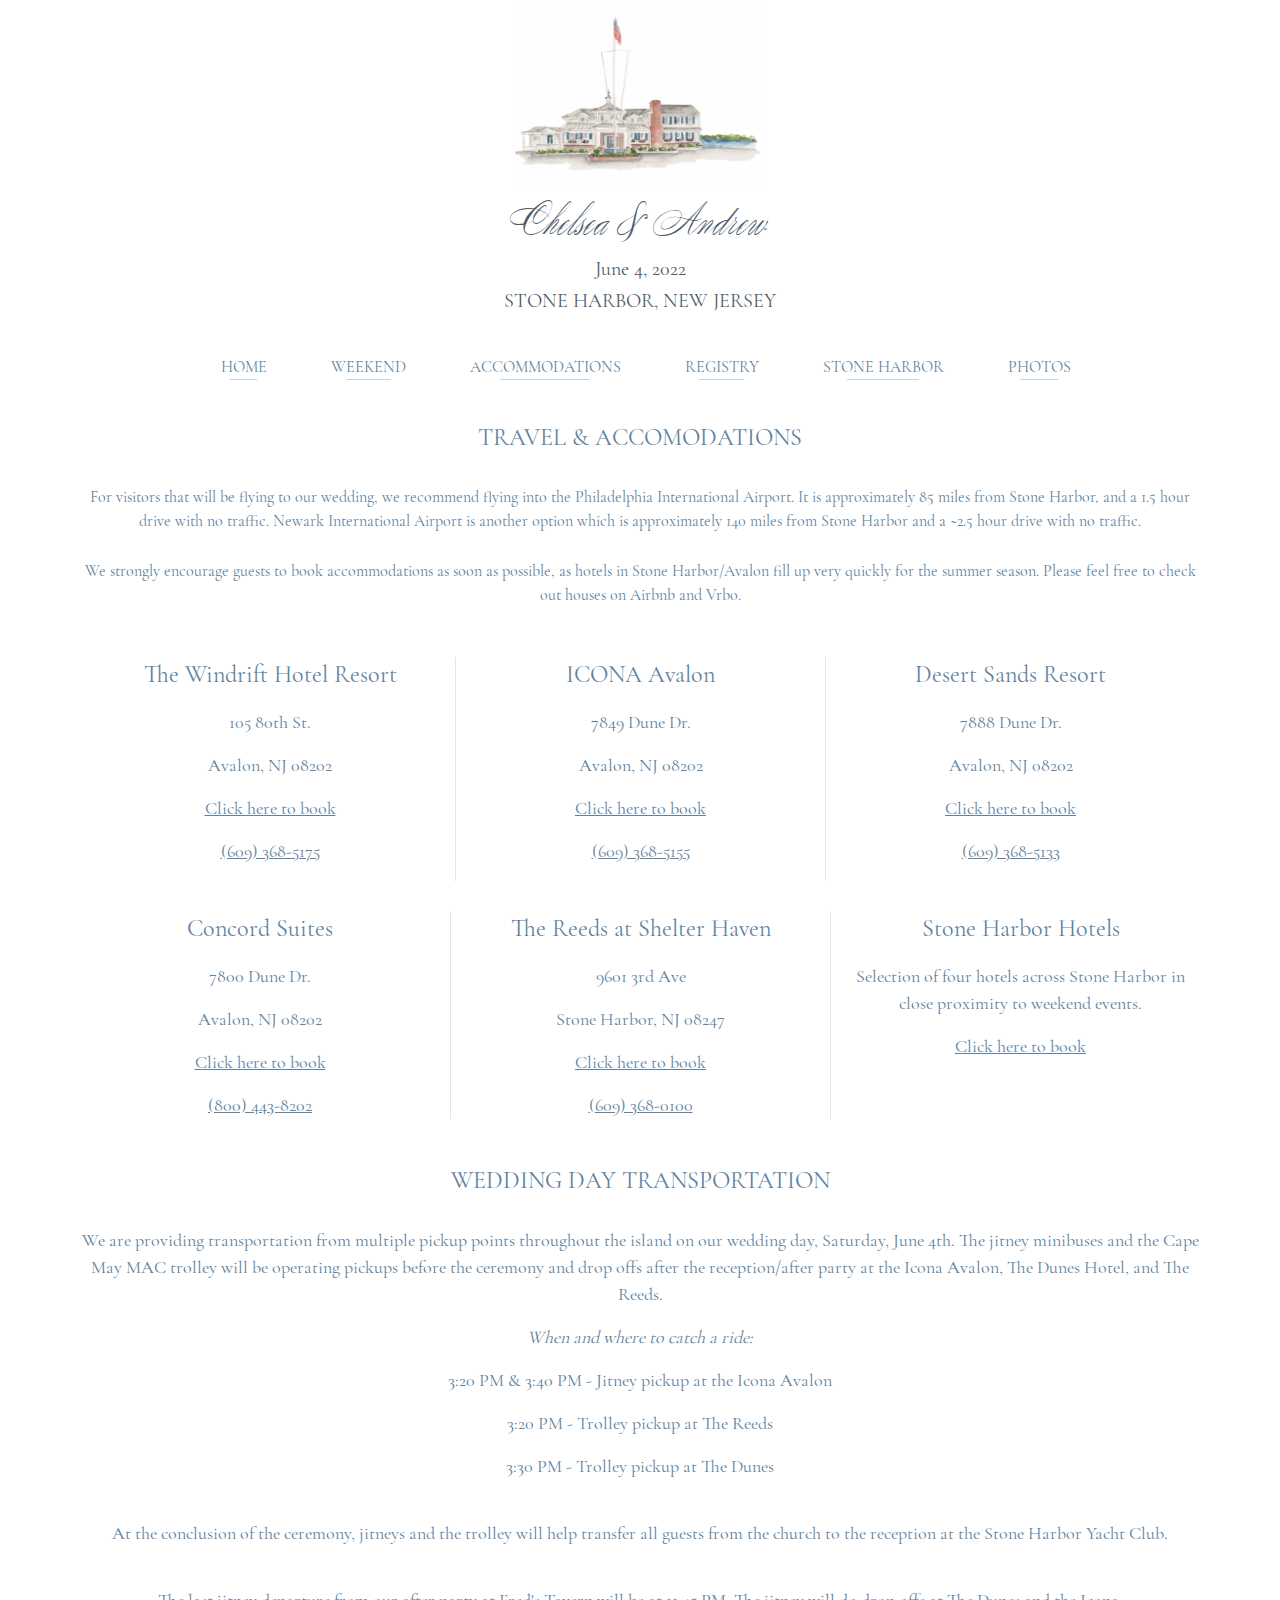
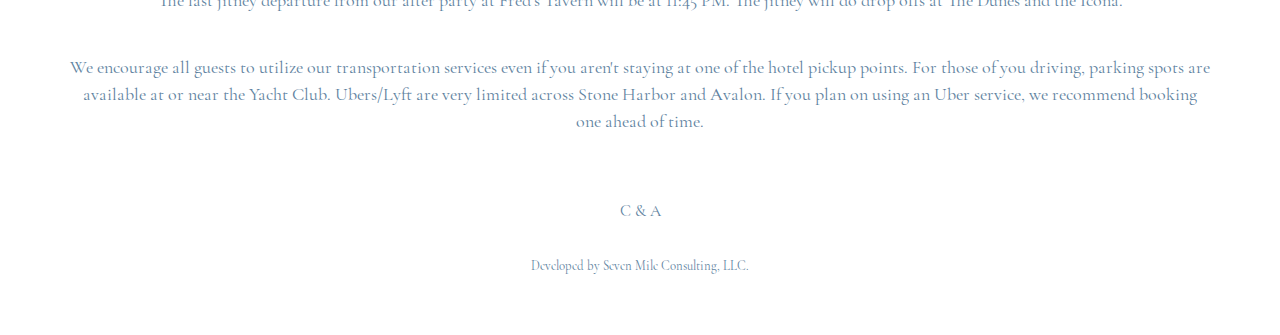
==== commit a287ac0a: "Final edits!" ====
--- a/accommodations.html
+++ b/accommodations.html
@@ -82,9 +82,11 @@
         <div class="align-items-center">
             <div>
               <h4 class="weekendHeader">TRAVEL &amp; ACCOMODATIONS</h4>
+              <br>
               <p class='text-center'>For visitors that will be flying to our wedding, we recommend flying into the Philadelphia International Airport. It is approximately 85 miles from Stone Harbor, and a 1.5 hour drive with no traffic. Newark International Airport is another option which is approximately 140 miles from Stone Harbor and a ~2.5 hour drive with no traffic.</p>
               <p class='text-center'>We strongly encourage guests to book accommodations as soon as possible, as hotels in Stone Harbor/Avalon fill up very quickly for the summer season. Please feel free to check out houses on Airbnb and Vrbo.</p>
             </div>
+            <br>
             <div class="col">
             <div class="row schedRows">
                 <div class="col-sm-4 weekendCols">
@@ -140,6 +142,25 @@
                     </div>
                 </div>
         </div>
+        <br>
+            <br>
+          <h4 class="weekendHeader">WEDDING DAY TRANSPORTATION</h4>
+          <br>
+            <div class="row schedRows">
+              <div class="col-sm-23 weekendCols">
+                  <p class='rowText'>We are providing transportation from multiple pickup points throughout the island on our wedding day, Saturday, June 4th. The jitney minibuses and the Cape May MAC trolley will be operating pickups before the ceremony and drop offs after the reception/after party at the Icona Avalon, The Dunes Hotel, and The Reeds.</p>
+                  <p class='rowText'><i>When and where to catch a ride:</i></p>
+                  <p class='rowText'>3:20 PM &amp; 3:40 PM - Jitney pickup at the Icona Avalon</p>
+                  <p class='rowText'>3:20 PM - Trolley pickup at The Reeds</p>
+                  <p class='rowText'>3:30 PM - Trolley pickup at The Dunes</p>
+                  <br>
+                  <p class='rowText'>At the conclusion of the ceremony, jitneys and the trolley will help transfer all guests from the church to the reception at the Stone Harbor Yacht Club.</p>
+                  <br>
+                  <p class='rowText'>The last jitney departure from our after party at Fred's Tavern will be at 11:45 PM. The jitney will do drop offs at The Dunes and the Icona.</p>
+                  <br>
+                  <p class='rowText'>We encourage all guests to utilize our transportation services even if you aren't staying at one of the hotel pickup points. For those of you driving, parking spots are available at or near the Yacht Club. Ubers/Lyft are very limited across Stone Harbor and Avalon. If you plan on using an Uber service, we recommend booking one ahead of time.</p>
+                </div>
+            </div>
       </div>
   </section>
 
--- a/css/one-page-wonder.min.css
+++ b/css/one-page-wonder.min.css
@@ -1 +1 @@
-         @media only screen and (max-width: 575px) {.clubhouseimg { width:50vw;margin-top:70px;}      .ourStory{padding-top:40px !important;}      .rowHeaders{font-size:18px;font-weight:450;}      .weekendHeader     {font-size:1.5rem;font-weight:300;}      .ourStoryParagraph     {padding-left:40px;padding-right:40px;}      .ourStoryHeader     {padding-left:40px;padding-right:40px;}      .text-center     {padding-left:10px;padding-right:10px;padding-bottom:10px;}      .p-5     {padding:0 !important;margin-bottom:2rem !important;}      .weekendCols     {padding-left:20px;padding-top:25px;padding-bottom:25px;}      .photoCols     {padding-top:0px !important;padding-bottom:0px !important;}      .schedContainers   {margin-top:0px;}    .customNav{padding-left:11px !important;}    .photosPhotoWrapper   {padding-top:50px;width: 95vw;height: 100%;overflow: hidden;}    .photosPhoto   {background-size: cover;background-repeat: no-repeat;width: 90vw;height: 100vw;margin: 0 auto;}    .photoText{display:none;}    .photoTextMobile{padding-top:10px;font-size:20px;}    .schedRows   {margin-bottom:0px;}    .divSeparator{margin:0px;}    }        @media only screen and (min-width: 576px) {.clubhouseimg { width:40vw;margin-top:70px;}      .ourStory{padding-top:0px !important;}      .rowHeaders   {font-size:21px;}      .customNav{padding-left:11px !important;}      .col-sm-6     {max-width:100%;}    .photoText{display:none;}      .photoTextMobile{padding-top:10px;font-size:20px;}    .photosPhotoWrapper   {width: 500px;height: 575px;overflow: hidden;}    .photosPhoto   {background-size: cover;background-repeat: no-repeat;width: 500px;height: 500px;margin: 0 auto;}      .rightCol   {border-left:.6px solid #5E82A0;padding-top:0px;}    #carouselExampleIndicators   {width: 500px;margin:0 auto;}    .text-center     {padding-left:10px;padding-right:10px;padding-bottom:10px;}      .p-5     {padding-left:0 !important;padding-right:0 !important;margin-bottom:2rem !important;}    }        @media only screen and (min-width: 768px) {.clubhouseimg { width:25vw;}    .photosPhotoWrapper   {width: 500px;height: 575px;overflow: hidden;}    .photosPhoto   {background-size: cover;background-repeat: no-repeat;width: 500px;height: 500px;margin: 0 auto;}    }     @media only screen and (max-width: 991px) {.custom-fixed-top { position: fixed;top: 0;right: 0;left: 0;z-index: 1030;}  }        @media only screen and (min-width: 992px) {.clubhouseimg { width:20vw;margin-top:0px;}    .rowHeaders   {font-size:24px;}            .col-sm-6     {max-width:50%;}   .customNav  {margin:0 auto;padding-left:11px !important;}    .photosPhotoWrapper   {width: 500px;height: 500px;overflow: hidden;}    .photosPhoto   {background-size: cover;background-repeat: no-repeat;width: 500px;height: 500px;margin: 0 auto;}      #heroTop     {width:600px;}      #heroBottom     {width:500px;margin-top:-40px;}      header.masthead{padding-top:100px;padding-bottom: 5rem;}      header.masthead .masthead-content .masthead-heading{font-size: 4rem;}      header.masthead .masthead-content .masthead-subheading{font-size: 2rem;}      .nav-link     {padding-left:2rem !important;padding-right:2rem !important;}      .nav-link:after     {content: "";display: block;margin: 0 auto;width: 60%;margin-bottom: 20px;border-bottom:1px solid rgb(190,211,228);}      .photoText{display:block;}    .schedContainers   {margin-top:10%;}    .navbar-custom{padding-top: 1rem;padding-bottom: 1rem;background-color: rgba(255,255,255, 0.7);}        .navbar-custom .navbar-brand{text-transform: uppercase;font-size: 1rem;letter-spacing: 0.1rem;font-weight: 500;color:#5E82A0;}        .navbar-custom .navbar-nav .nav-item .nav-link{text-transform: uppercase;font-size: 1rem;font-weight: 500;color:#5E82A0;font-family:'CormorantGaramond',"Goudy Old Style","Palatino","Book Antiqua",serif;}    }         @media only screen and (min-width: 1200px) {}    .boatPicHome   {width:100%;}        @font-face {font-family:'CormorantGaramond';src: url(../fonts/CormorantGaramond-Regular.ttf) format("truetype");;}        @font-face {font-family:'Mozart';src: url(../fonts/wolfgang_amadeus_mozart.ttf) format("truetype");;}    html,body{overflow-x: hidden;font-family:'CormorantGaramond',"Goudy Old Style","Palatino","Book Antiqua",serif;}        h1,    h2,    h3,    h4,    h5,    h6{font-family:'CormorantGaramond',"Goudy Old Style","Palatino","Book Antiqua",serif;}        .btn-xl{text-transform: uppercase;padding: 1.5rem 3rem;font-size: 0.9rem;font-weight: 700;letter-spacing: 0.1rem;}        .bg-footer > div > p{color:rgb(46,46,46);}        .rounded-pill{border-radius: 5rem;}        .navbar-custom{padding-top: 1rem;padding-bottom: 1rem;background-color: rgba(255,255,255, 0.7);}        .navbar-custom .navbar-brand{text-transform: uppercase;font-size: 1rem;letter-spacing: 0.1rem;font-weight: 500;color:#5E82A0;}        .navbar-custom .navbar-nav .nav-item .nav-link{text-transform: uppercase;font-size: 1rem;font-weight: 500;color:#5E82A0;font-family:'CormorantGaramond',"Goudy Old Style","Palatino","Book Antiqua",serif;}        header.masthead{position: relative;overflow: hidden;padding-top:72px;padding-bottom: 3rem;background-color:white;}        #heroTop   {width:60vw;}        #heroBottom   {width:50vw;margin-top:-5px;}        header.masthead .masthead-content{z-index: 1;position: relative;}        header.masthead .masthead-content .masthead-heading{font-size: 3rem;color:rgba(54,101,138, 0.7);}        header.masthead .masthead-content .masthead-subheading{font-size: 1.5rem;color:rgba(190, 211, 228, 0.7);}    .bg-primary{background-color: #ee0979 !important;}        .btn-primary{background-color: #ee0979;border-color: #ee0979;}        .btn-primary:active, .btn-primary:focus, .btn-primary:hover{background-color: #bd0760 !important;border-color: #bd0760 !important;}        .btn-primary:focus{box-shadow: 0 0 0 0.2rem rgba(238, 9, 121, 0.5);}        .btn-secondary{background-color: #ff6a00;border-color: #ff6a00;}        .btn-secondary:active, .btn-secondary:focus, .btn-secondary:hover{background-color: #cc5500 !important;border-color: #cc5500 !important;}        .btn-secondary:focus{box-shadow: 0 0 0 0.2rem rgba(255, 106, 0, 0.5);}        .ourStory   {background-color:#5E82A0;color:white;}        .weekend   {background-color:white;color:#5E82A0;}        .Accommodations   {color:#5E82A0;}        .registry   {color:#5E82A0;}        .photos   {color:#5E82A0;}    .map   {color:#5E82A0;}        .iframeClass   {pointer-events:none;}        .iframeClass   {width:100%;}        .weekendHeader   {text-align:center;font-weight:300;}      .heroText   {color:#4D5B6A;font-family:'CormorantGaramond',"Goudy Old Style","Palatino","Book Antiqua",serif;position:relative;font-weight:400;}        .sectionHeaders   {color:white;font-family:'CormorantGaramond',"Goudy Old Style","Palatino","Book Antiqua",serif;}    .mobileMenu   {width: 35px;height: 5px;background-color: #5E82A0;margin: 6px 0;}    .navbar-toggler   {outline-color:transparent !important;}    .collapsed   {outline-color:transparent !important;}    #carouselExampleIndicators   {margin:0 auto;}    .stemsBottom   {display:block;margin:0 auto;width:20vw;padding-bottom:5px;}    .rowText   {font-size:18px;color:#5E82A0;}    .weekendCols   {text-align: center;margin:0 auto;}    .whattodoCols   {text-align: center;padding-right:50px;padding-left:50px;}    .whattodoContainers:after   {content: "";display: block;margin: 0 auto;width: 60%;margin-bottom: 20px;border-bottom:1px solid rgb(190,211,228);}    .footerP   {color:#5E82A0 !important;margin-bottom:0 !important;}    .buttonCal   {width:50%;background: 0 0;border: 1px solid #5E82A0;color:#5E82A0;margin:5px;}    .buttonReg   {width:50%;background: 0 0;border: 1px solid #5E82A0;background-color:#5E82A0;color:white;margin:5px;}    .buttonReg:hover   {color:white;text-decoration:none;}    .row   {margin-right:0px;margin-left:0px !important;}    .schedPhotoWrapper   {width: 150px;height: 150px;border-radius: 50%;overflow: hidden;margin: 0 auto 30px auto;}        .schedPhoto   {background-size: cover;background-position: center;background-repeat: no-repeat;width: 150px;height: 150px;margin: auto;}    .regPhotoWrapper   {overflow: hidden;margin: 0 auto 30px auto;}    .regPhoto   {background-size: cover;background-position: center;background-repeat: no-repeat;margin: auto;}    .regPhotosWrapper   {width: 200px;height: 200px;overflow: hidden;margin: 0 auto 30px auto;}    .regPhotos   {width: 200px;height: 200px;background-size: cover;background-position: center;background-repeat: no-repeat;margin: auto;}    .photosCenter   {background-position: center;}    .photosBottom   {background-position: center bottom;}    .photosTop   {background-position: center top;}        .photoText   {padding-top:40%;}    .amp{font-family:'CormorantGaramond',"Goudy Old Style","Palatino","Book Antiqua",serif;font-size:90%;font-style:italic;}   .container{padding-left:0px;padding-right:0px;}   .col-lg-6{padding-left:0px;padding-right:0px;}   .whattodoText  {font-size:14px;font-style:italic;}   .linkText  {cursor:pointer;}   .weekendHr{width: 60%;}  .divSeparator {margin:30px;}  .mozartClass {font-family:'Mozart',Arial,sans-serif;}+         @media only screen and (max-width: 575px) {.clubhouseimg { width:50vw;margin-top:70px;}      .ourStory{padding-top:40px !important;}      .rowHeaders{font-size:18px;font-weight:450;}      .weekendHeader     {font-size:1.5rem;font-weight:300;}      .ourStoryParagraph     {padding-left:40px;padding-right:40px;}      .ourStoryHeader     {padding-left:40px;padding-right:40px;}      .text-center     {padding-left:10px;padding-right:10px;padding-bottom:10px;}      .p-5     {padding:0 !important;margin-bottom:2rem !important;}      .weekendCols     {padding-left:20px;padding-top:25px;padding-bottom:25px;}      .photoCols     {padding-top:0px !important;padding-bottom:0px !important;}      .schedContainers   {margin-top:0px;}    .customNav{padding-left:11px !important;}    .photosPhotoWrapper   {padding-top:50px;width: 95vw;height: 100%;overflow: hidden;}    .photosPhoto   {background-size: cover;background-repeat: no-repeat;width: 90vw;height: 100vw;margin: 0 auto;}    .photoText{display:none;}    .photoTextMobile{padding-top:10px;font-size:20px;}    .schedRows   {margin-bottom:0px;}    .divSeparator{margin:0px;}    }        @media only screen and (min-width: 576px) {.clubhouseimg { width:40vw;margin-top:70px;}      .ourStory{padding-top:0px !important;}      .rowHeaders   {font-size:21px;}      .customNav{padding-left:11px !important;}      .col-sm-6     {max-width:100%;}    .photoText{display:none;}      .photoTextMobile{padding-top:10px;font-size:20px;}    .photosPhotoWrapper   {width: 500px;height: 575px;overflow: hidden;}    .photosPhoto   {background-size: cover;background-repeat: no-repeat;width: 500px;height: 500px;margin: 0 auto;}      .rightCol   {border-left:1px solid rgba(0,0,0,.1);padding-top:0px;}    #carouselExampleIndicators   {width: 500px;margin:0 auto;}    .text-center     {padding-left:10px;padding-right:10px;padding-bottom:10px;}      .p-5     {padding-left:0 !important;padding-right:0 !important;margin-bottom:2rem !important;}    }        @media only screen and (min-width: 768px) {.clubhouseimg { width:25vw;}    .photosPhotoWrapper   {width: 500px;height: 575px;overflow: hidden;}    .photosPhoto   {background-size: cover;background-repeat: no-repeat;width: 500px;height: 500px;margin: 0 auto;}    }     @media only screen and (max-width: 991px) {.custom-fixed-top { position: fixed;top: 0;right: 0;left: 0;z-index: 1030;}  }        @media only screen and (min-width: 992px) {.clubhouseimg { width:20vw;margin-top:0px;}    .rowHeaders   {font-size:24px;}            .col-sm-6     {max-width:50%;}   .customNav  {margin:0 auto;padding-left:11px !important;}    .photosPhotoWrapper   {width: 500px;height: 500px;overflow: hidden;}    .photosPhoto   {background-size: cover;background-repeat: no-repeat;width: 500px;height: 500px;margin: 0 auto;}      #heroTop     {width:600px;}      #heroBottom     {width:500px;margin-top:-40px;}      header.masthead{padding-top:100px;padding-bottom: 5rem;}      header.masthead .masthead-content .masthead-heading{font-size: 4rem;}      header.masthead .masthead-content .masthead-subheading{font-size: 2rem;}      .nav-link     {padding-left:2rem !important;padding-right:2rem !important;}      .nav-link:after     {content: "";display: block;margin: 0 auto;width: 60%;margin-bottom: 20px;border-bottom:1px solid rgb(190,211,228);}      .photoText{display:block;}    .schedContainers   {margin-top:10%;}    .navbar-custom{padding-top: 1rem;padding-bottom: 1rem;background-color: rgba(255,255,255, 0.7);}        .navbar-custom .navbar-brand{text-transform: uppercase;font-size: 1rem;letter-spacing: 0.1rem;font-weight: 500;color:#5E82A0;}        .navbar-custom .navbar-nav .nav-item .nav-link{text-transform: uppercase;font-size: 1rem;font-weight: 500;color:#5E82A0;font-family:'CormorantGaramond',"Goudy Old Style","Palatino","Book Antiqua",serif;}    }         @media only screen and (min-width: 1200px) {}    .boatPicHome   {width:100%;}        @font-face {font-family:'CormorantGaramond';src: url(../fonts/CormorantGaramond-Regular.ttf) format("truetype");;}        @font-face {font-family:'Mozart';src: url(../fonts/wolfgang_amadeus_mozart.ttf) format("truetype");;}    html,body{overflow-x: hidden;font-family:'CormorantGaramond',"Goudy Old Style","Palatino","Book Antiqua",serif;}        h1,    h2,    h3,    h4,    h5,    h6{font-family:'CormorantGaramond',"Goudy Old Style","Palatino","Book Antiqua",serif;}        .btn-xl{text-transform: uppercase;padding: 1.5rem 3rem;font-size: 0.9rem;font-weight: 700;letter-spacing: 0.1rem;}        .bg-footer > div > p{color:rgb(46,46,46);}        .rounded-pill{border-radius: 5rem;}        .navbar-custom{padding-top: 1rem;padding-bottom: 1rem;background-color: rgba(255,255,255, 0.7);}        .navbar-custom .navbar-brand{text-transform: uppercase;font-size: 1rem;letter-spacing: 0.1rem;font-weight: 500;color:#5E82A0;}        .navbar-custom .navbar-nav .nav-item .nav-link{text-transform: uppercase;font-size: 1rem;font-weight: 500;color:#5E82A0;font-family:'CormorantGaramond',"Goudy Old Style","Palatino","Book Antiqua",serif;}        header.masthead{position: relative;overflow: hidden;padding-top:72px;padding-bottom: 3rem;background-color:white;}        #heroTop   {width:60vw;}        #heroBottom   {width:50vw;margin-top:-5px;}        header.masthead .masthead-content{z-index: 1;position: relative;}        header.masthead .masthead-content .masthead-heading{font-size: 3rem;color:rgba(54,101,138, 0.7);}        header.masthead .masthead-content .masthead-subheading{font-size: 1.5rem;color:rgba(190, 211, 228, 0.7);}    .bg-primary{background-color: #ee0979 !important;}        .btn-primary{background-color: #ee0979;border-color: #ee0979;}        .btn-primary:active, .btn-primary:focus, .btn-primary:hover{background-color: #bd0760 !important;border-color: #bd0760 !important;}        .btn-primary:focus{box-shadow: 0 0 0 0.2rem rgba(238, 9, 121, 0.5);}        .btn-secondary{background-color: #ff6a00;border-color: #ff6a00;}        .btn-secondary:active, .btn-secondary:focus, .btn-secondary:hover{background-color: #cc5500 !important;border-color: #cc5500 !important;}        .btn-secondary:focus{box-shadow: 0 0 0 0.2rem rgba(255, 106, 0, 0.5);}        .ourStory   {background-color:#5E82A0;color:white;}        .weekend   {background-color:white;color:#5E82A0;}        .Accommodations   {color:#5E82A0;}        .registry   {color:#5E82A0;}        .photos   {color:#5E82A0;}    .map   {color:#5E82A0;}        .iframeClass   {pointer-events:none;}        .iframeClass   {width:100%;}        .weekendHeader   {text-align:center;font-weight:300;}      .heroText   {color:#4D5B6A;font-family:'CormorantGaramond',"Goudy Old Style","Palatino","Book Antiqua",serif;position:relative;font-weight:400;}        .sectionHeaders   {color:white;font-family:'CormorantGaramond',"Goudy Old Style","Palatino","Book Antiqua",serif;}    .mobileMenu   {width: 35px;height: 5px;background-color: #5E82A0;margin: 6px 0;}    .navbar-toggler   {outline-color:transparent !important;}    .collapsed   {outline-color:transparent !important;}    #carouselExampleIndicators   {margin:0 auto;}    .stemsBottom   {display:block;margin:0 auto;width:20vw;padding-bottom:5px;}    .rowText   {font-size:18px;color:#5E82A0;}    .weekendCols   {text-align: center;margin:0 auto;}    .whattodoCols   {text-align: center;padding-right:50px;padding-left:50px;}    .whattodoContainers:after   {content: "";display: block;margin: 0 auto;width: 60%;margin-bottom: 20px;border-bottom:1px solid rgb(190,211,228);}    .footerP   {color:#5E82A0 !important;margin-bottom:0 !important;}    .buttonCal   {width:50%;background: 0 0;border: 1px solid #5E82A0;color:#5E82A0;margin:5px;}    .buttonReg   {width:50%;background: 0 0;border: 1px solid #5E82A0;background-color:#5E82A0;color:white;margin:5px;}    .buttonReg:hover   {color:white;text-decoration:none;}    .row   {margin-right:0px;margin-left:0px !important;}    .schedPhotoWrapper   {width: 150px;height: 150px;border-radius: 50%;overflow: hidden;margin: 0 auto 30px auto;}        .schedPhoto   {background-size: cover;background-position: center;background-repeat: no-repeat;width: 150px;height: 150px;margin: auto;}    .regPhotoWrapper   {overflow: hidden;margin: 0 auto 30px auto;}    .regPhoto   {background-size: cover;background-position: center;background-repeat: no-repeat;margin: auto;}    .regPhotosWrapper   {width: 200px;height: 200px;overflow: hidden;margin: 0 auto 30px auto;}    .regPhotos   {width: 200px;height: 200px;background-size: cover;background-position: center;background-repeat: no-repeat;margin: auto;}    .photosCenter   {background-position: center;}    .photosBottom   {background-position: center bottom;}    .photosTop   {background-position: center top;}        .photoText   {padding-top:40%;}    .amp{font-family:'CormorantGaramond',"Goudy Old Style","Palatino","Book Antiqua",serif;font-size:90%;font-style:italic;}   .container{padding-left:0px;padding-right:0px;}   .col-lg-6{padding-left:0px;padding-right:0px;}   .whattodoText  {font-size:14px;font-style:italic;}   .linkText  {cursor:pointer;}   .weekendHr{width: 60%;}  .divSeparator {margin:30px;}  .mozartClass {font-family:'Mozart',Arial,sans-serif;}